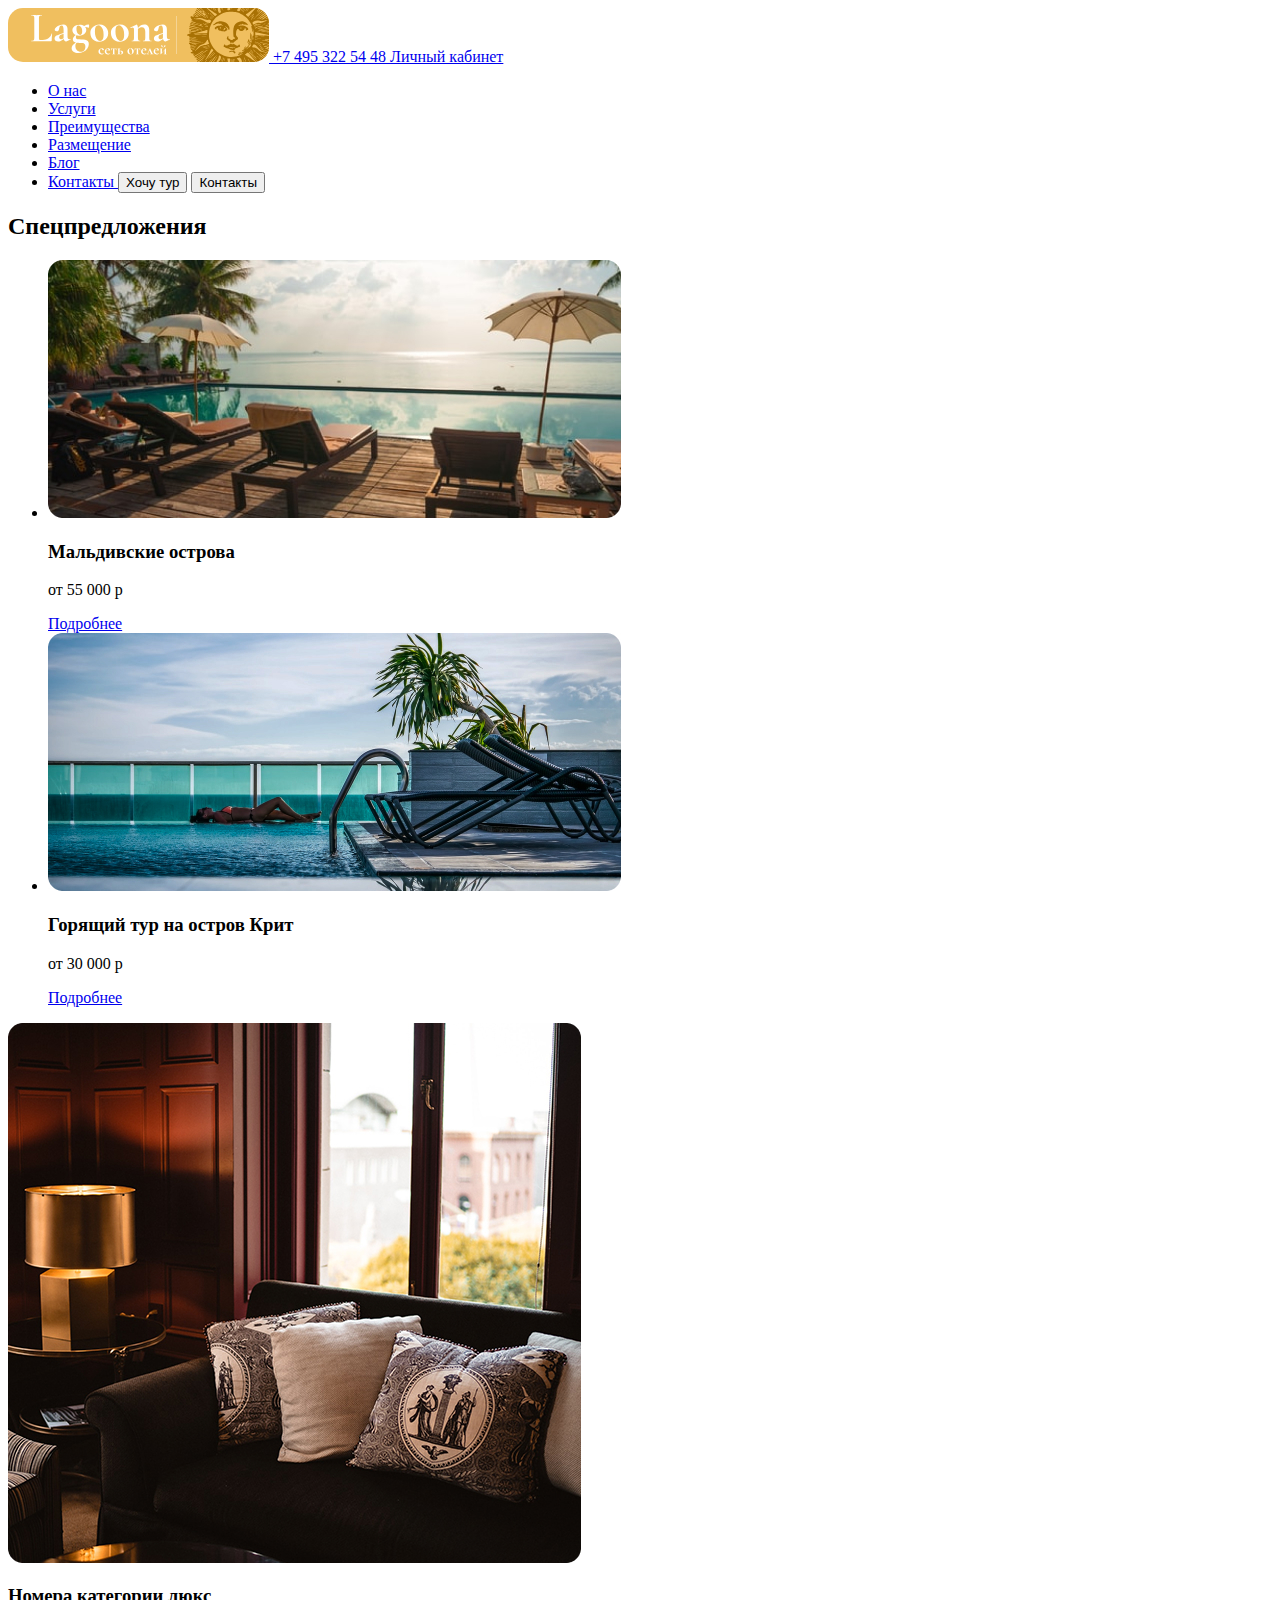
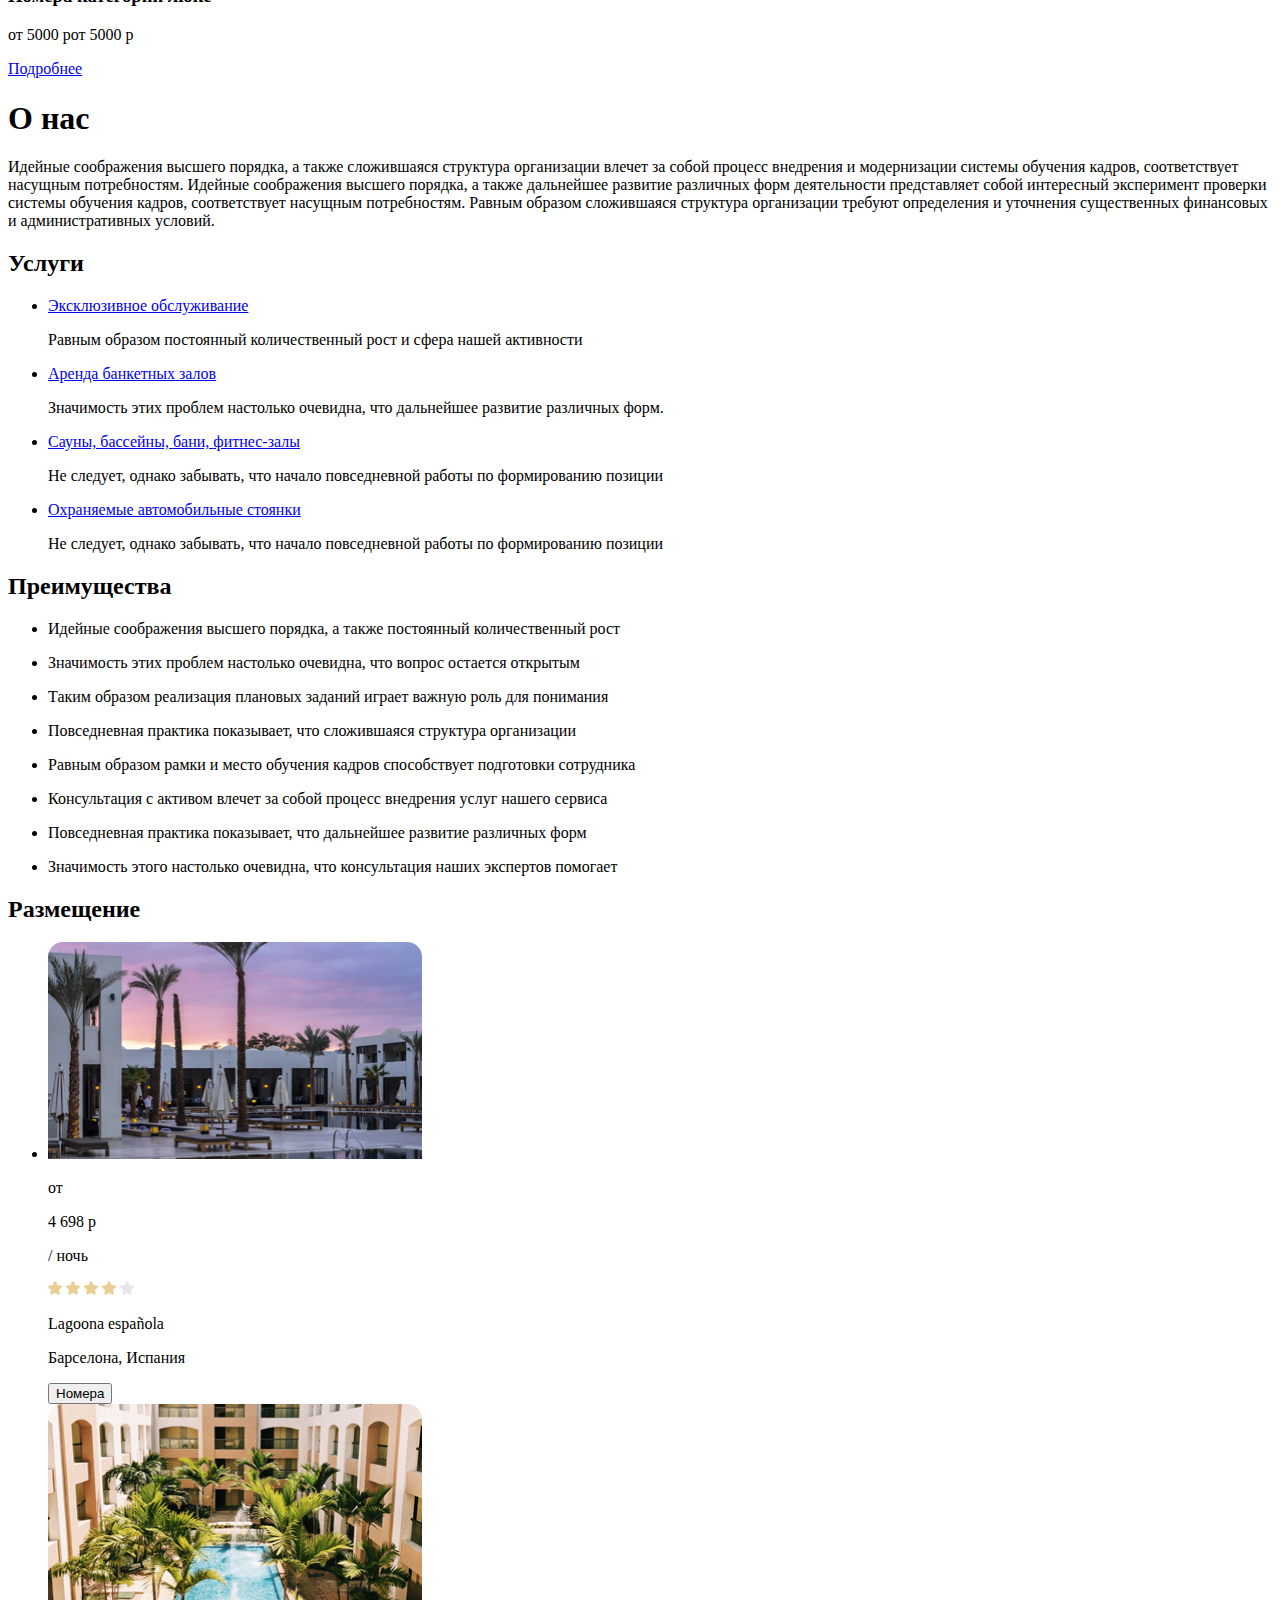
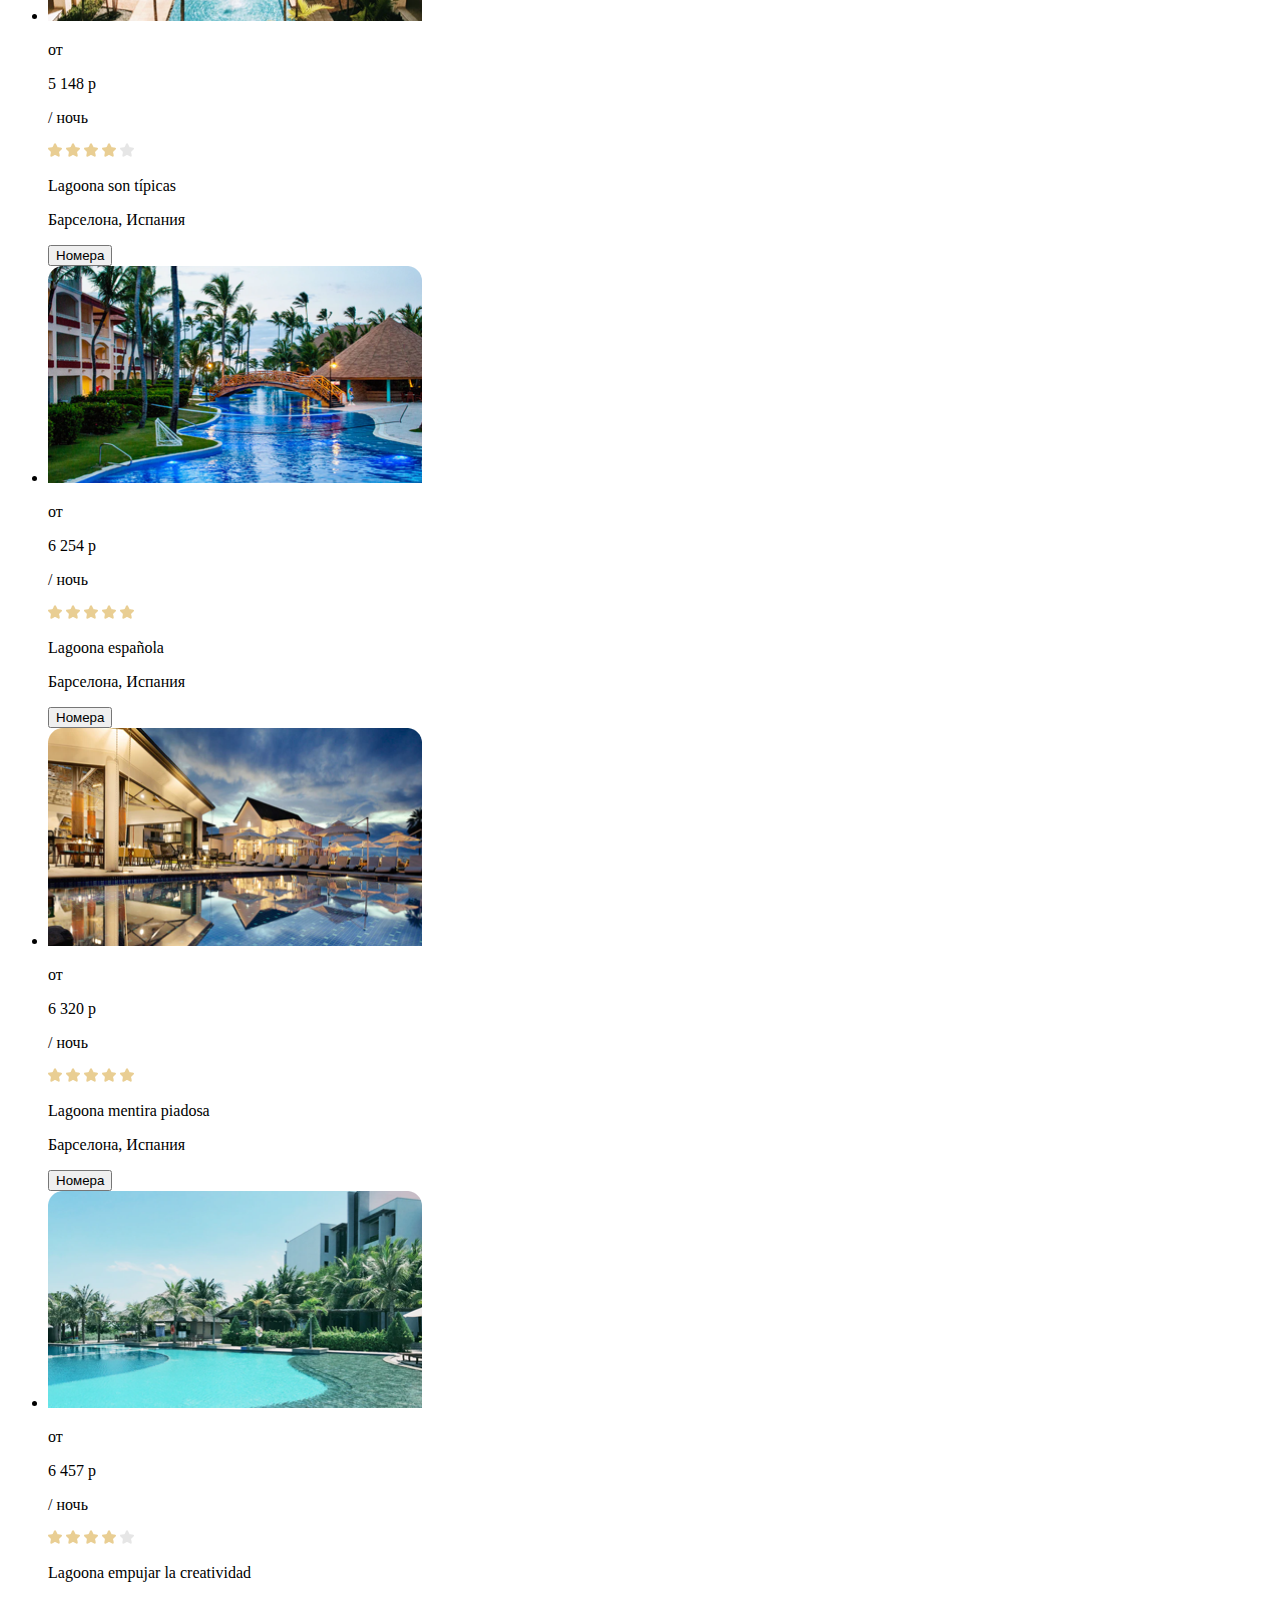
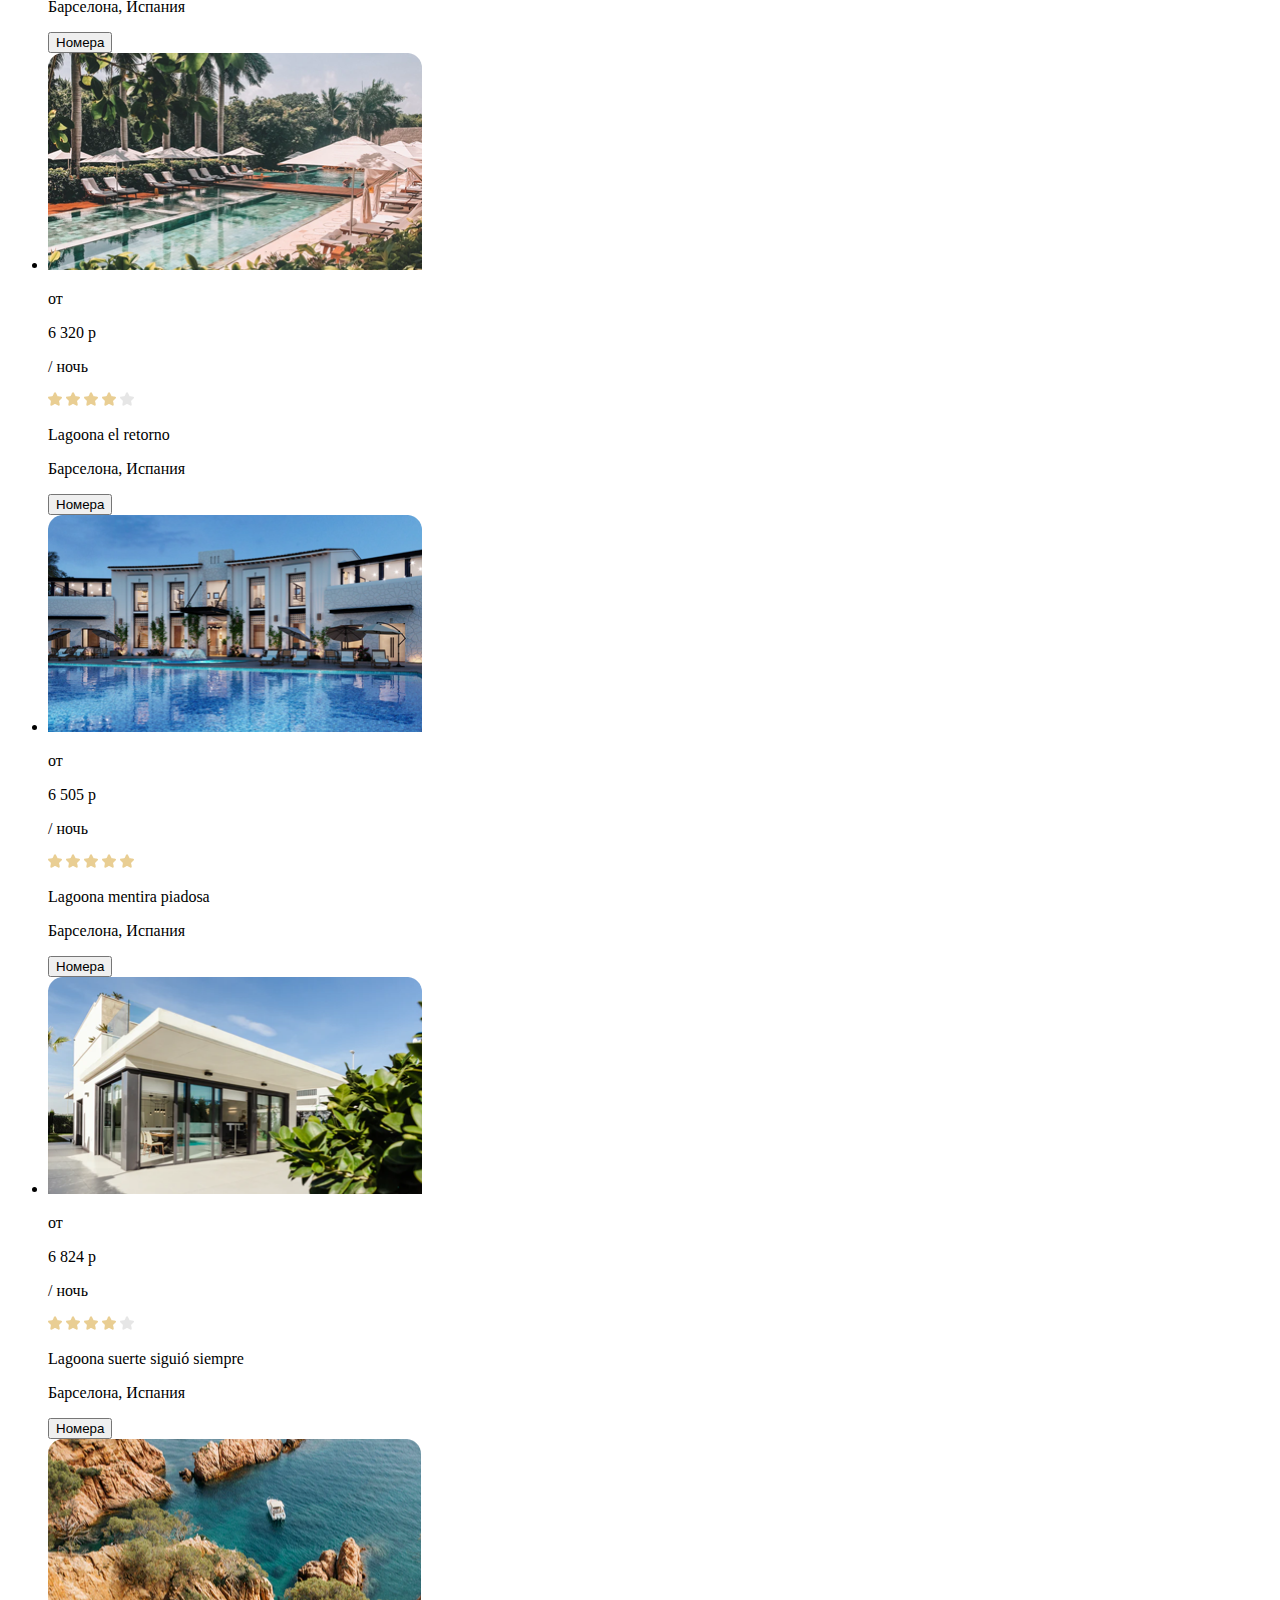
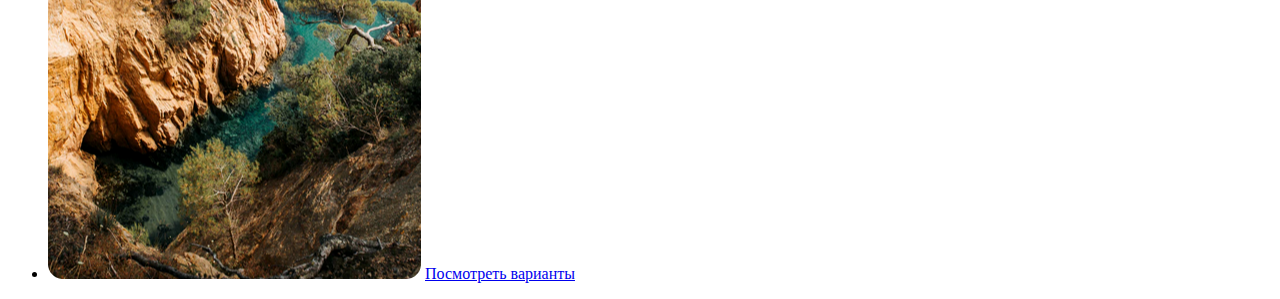
==== 06_layout-html/index.html @ 1e97ae15 "Первый коммит" ====
<!DOCTYPE html>
<html lang="ru">

<head>
    <meta charset="UTF-8">
    <meta name="viewport" content="width=device-width, initial-scale=1.0">
    <title>Lagoona</title>
</head>

<body>
    <header class="header">
        <div class="conteiner">

            <a class="header_logo" href="#">
                <img class="header_logo" src="img/logo.svg" alt="logo">
            </a>

            <a class="header_contacts" href="tel:+74953225448">
                +7 495 322 54 48
            </a>

            <!-- Картинка background -->

            <a class="header_button" href="#">
                Личный кабинет
            </a>
        </div>

        <div class="conteiner_nav">
            <nav class="navigation">
                <ul class="nav_list">
                    <li class="nav_list_item">
                        <a class="nav_link" href="#special_offers">
                            О&nbsp;нас
                        </a>
                    </li>
                    <li class="nav_list_item">
                        <a class="nav_link" href="#about_us">
                            Услуги
                        </a>
                    </li>
                    <li class="nav_list_item">
                        <a class="nav_link" href="#services">
                            Преимущества
                        </a>
                    </li>
                    <li class="nav_list_item">
                        <a class="nav_link" href="#advantages">
                            Размещение
                        </a>
                    </li>
                    <li class="nav_list_item">
                        <a class="nav_link" href="#">
                            Блог
                        </a>
                    </li>
                    <li class="nav_list_item">
                        <a class="nav_link" href="#">
                            Контакты
                        </a>

                        <button class="btn nav_button1">
                            Хочу тур
                        </button>

                        <button class="btn nav_button_2">
                            Контакты
                        </button>
                    </li>
                </ul>
            </nav>

            <main>
                <section id="special_offers" class="special_offers">
                    <div class="conteiner">
                        <div class="special_offers_content">
                            <h2 class="title_2">
                                Спецпредложения
                            </h2>

                            <ul class="special_offers_img_1">
                                <li>
                                    <img src="img/special_offers_img _1.jpg" alt="Мальдивские острова">
                                    <h3 class="special_offers_title">
                                        Мальдивские острова
                                    </h3>
                                    <p class="special_offers_text_1">
                                        от&nbsp;55&nbsp;000 р
                                    </p>
                                    <a class="special_offers_link" href="#">
                                        Подробнее
                                    </a>
                                </li>
                                <li>
                                    <img src="img/special_offers_img _2.jpg" alt="Горящий тур">
                                    <h3 class="special_offers_title">
                                        Горящий тур на&nbsp;остров Крит
                                    </h3>
                                    <p class="special_offers_text_1">
                                        от&nbsp;30&nbsp;000 р
                                    </p>
                                    <a class="special_offers_link" href="#">
                                        Подробнее
                                    </a>
                                </li>
                            </ul>

                            <div class="special_offer_img_2">
                                <img src="img/special_offers_img _3.jpg" alt="Номера категории люкс">
                                <h3 class="special_offers_title special_offers_title_2">
                                    Номера категории люкс
                                </h3>
                                <p class="special_offers_text_2">
                                    от&nbsp;5000 рот 5000 р
                                </p>
                                <a class="special_offers_link" href="#">
                                    Подробнее
                                </a>
                            </div>
                        </div>
                    </div>
                </section>

                <section id="about_us" class="about_us">
                    <div class="about_us">
                        <h1 class="about_us_title">
                            О&nbsp;нас
                        </h1>
                        <p class="about_us_text">
                            Идейные соображения высшего порядка, а&nbsp;также сложившаяся структура организации влечет
                            за&nbsp;собой процесс внедрения и&nbsp;модернизации системы обучения кадров, соответствует
                            насущным потребностям. Идейные соображения высшего порядка, а&nbsp;также дальнейшее развитие
                            различных форм деятельности представляет собой интересный эксперимент проверки системы
                            обучения кадров, соответствует насущным потребностям. Равным образом сложившаяся структура
                            организации требуют определения и&nbsp;уточнения существенных финансовых
                            и&nbsp;административных условий.
                        </p>
                    </div>
                </section>

                <section id="services" class="services">
                    <div class="services">
                        <h2 class="title_2">
                            Услуги
                        </h2>
                        <ul>
                            <li class="services_list">
                                <a href="#">Эксклюзивное обслуживание</a>
                                <p class="services-text">
                                    Равным образом постоянный количественный рост и&nbsp;сфера нашей активности
                                </p>
                            </li>
                            <li class="services_list">
                                <a href="#">Аренда банкетных залов</a>
                                <p class="services-text">
                                    Значимость этих проблем настолько очевидна, что дальнейшее развитие различных форм.
                                </p>
                            </li>
                            <li class="services_list">
                                <a href="#">Сауны, бассейны, бани, <nobr>фитнес-залы</nobr></a>
                                <p class="services-text">
                                    Не&nbsp;следует, однако забывать, что начало повседневной работы
                                    по&nbsp;формированию позиции
                                </p>
                            </li>
                            <li class="services_list">
                                <a href="#">Охраняемые автомобильные стоянки</a>
                                <p class="services-text">
                                    Не&nbsp;следует, однако забывать, что начало повседневной работы
                                    по&nbsp;формированию позиции
                                </p>
                            </li>
                        </ul>
                    </div>
                </section>

                <section id="advantages" class="advantages">
                    <div class="advantages">
                        <h2 class="title_2">
                            Преимущества
                        </h2>
                        <ul class="advantages">
                            <li class="advantage_list">
                                <p class="advantage_text">
                                    Идейные соображения высшего порядка, а&nbsp;также постоянный количественный рост
                                </p>
                            </li>
                            <li class="advantage_list">
                                <p class="advantage_text">
                                    Значимость этих проблем настолько очевидна, что вопрос остается открытым
                                </p>
                            </li>
                            <li class="advantage_list">
                                <p class="advantage_text">
                                    Таким образом реализация плановых заданий играет важную роль для понимания
                                </p>
                            </li>
                            <li class="advantage_list">
                                <p class="advantage_text">
                                    Повседневная практика показывает, что сложившаяся структура организации
                                </p>
                            </li>
                            <li class="advantage_list">
                                <p class="advantage_text">
                                    Равным образом рамки и&nbsp;место обучения кадров способствует подготовки сотрудника
                                </p>
                            </li>
                            <li class="advantage_list">
                                <p class="advantage_text">
                                    Консультация с&nbsp;активом влечет за&nbsp;собой процесс внедрения услуг нашего
                                    сервиса
                                </p>
                            </li>
                            <li class="advantage_list">
                                <p class="advantage_text">
                                    Повседневная практика показывает, что дальнейшее развитие различных форм
                                </p>
                            </li>
                            <li class="advantage_list">
                                <p class="advantage_text">
                                    Значимость этого настолько очевидна, что консультация наших экспертов помогает
                                </p>
                            </li>
                        </ul>
                    </div>
                </section>

                <section id="placement" class="placement">
                    <div class="placement">
                        <h2 class="title_2">
                            Размещение
                        </h2>
                        <ul class="placement_list">
                            <li class="placement_item">
                                <img src="img/placament_img_1.png" alt="">
                                <div class="placement_price">
                                    <p class="prise_1">
                                        от
                                    </p>
                                    <p class="price_2">
                                        4&nbsp;698 р

                                    </p>
                                    <p class="price_3">
                                        / ночь
                                    </p>
                                </div>
                                <div class="placement_stars">
                                    <img src="img/star.png" alt="Рейтинг отеля 4 из 5" class="plasement_stars_img">
                                    <img src="img/star.png" alt="" class="plasement_stars_img">
                                    <img src="img/star.png" alt="" class="plasement_stars_img">
                                    <img src="img/star.png" alt="" class="plasement_stars_img">
                                    <img src="img/star _gray.png" alt="" class="plasement_stars_img">
                                </div>
                                <p class="name_hotel">
                                    Lagoona espa&#241;ola
                                </p>
                                <p class="placement_location">
                                    Барселона, Испания
                                </p>
                                
                                <button class="placement_btn btn">
                                    Номера
                                </button>
                            </li>
                            <li class="placement_item">
                                <img src="img/placament_img_2.png" alt="">
                                <div class="placement_price">
                                    <p class="prise_1">
                                        от
                                    </p>
                                    <p class="price_2">
                                        5&nbsp;148 р
                                    </p>
                                    <p class="price_3">
                                        / ночь
                                    </p>
                                </div>
                                <div class="placement_stars">
                                    <img src="img/star.png" alt="Рейтинг отеля 4 из 5" class="plasement_stars_img">
                                    <img src="img/star.png" alt="" class="plasement_stars_img">
                                    <img src="img/star.png" alt="" class="plasement_stars_img">
                                    <img src="img/star.png" alt="" class="plasement_stars_img">
                                    <img src="img/star _gray.png" alt="" class="plasement_stars_img">
                                </div>
                                <p class="name_hotel">
                                    Lagoona son t&#237;picas
                                </p>
                                <p class="placement_location">
                                    Барселона, Испания
                                </p>
                                
                                <button class="placement_btn btn">
                                    Номера
                                </button>
                            </li>
                            <li class="placement_item">
                                <img src="img/placament_img_3.png" alt="">
                                <div class="placement_price">
                                    <p class="prise_1">
                                        от
                                    </p>
                                    <p class="price_2">
                                        6&nbsp;254 р
                                    </p>
                                    <p class="price_3">
                                        / ночь
                                    </p>
                                </div>
                                <div class="placement_stars">
                                    <img src="img/star.png" alt="Рейтинг отеля 5 из 5" class="plasement_stars_img">
                                    <img src="img/star.png" alt="" class="plasement_stars_img">
                                    <img src="img/star.png" alt="" class="plasement_stars_img">
                                    <img src="img/star.png" alt="" class="plasement_stars_img">
                                    <img src="img/star.png" alt="" class="plasement_stars_img">
                                </div>
                                <p class="name_hotel">
                                    Lagoona espa&#241;ola
                                </p>
                                <p class="placement_location">
                                    Барселона, Испания
                                </p>
                                
                                <button class="placement_btn btn">
                                    Номера
                                </button>
                            </li>
                            <li class="placement_item">
                                <img src="img/placament_img_4.png" alt="">
                                <div class="placement_price">
                                    <p class="prise_1">
                                        от
                                    </p>
                                    <p class="price_2">
                                        6&nbsp;320 р
                                    </p>
                                    <p class="price_3">
                                        / ночь
                                    </p>
                                </div>
                                <div class="placement_stars">
                                    <img src="img/star.png" alt="Рейтинг отеля 5 из 5" class="plasement_stars_img">
                                    <img src="img/star.png" alt="" class="plasement_stars_img">
                                    <img src="img/star.png" alt="" class="plasement_stars_img">
                                    <img src="img/star.png" alt="" class="plasement_stars_img">
                                    <img src="img/star.png" alt="" class="plasement_stars_img">
                                </div>
                                <p class="name_hotel">
                                    Lagoona mentira piadosa
                                </p>
                                <p class="placement_location">
                                    Барселона, Испания
                                </p>
                                
                                <button class="placement_btn btn">
                                    Номера
                                </button>
                            </li>
                            <li class="placement_item">
                                <img src="img/placament_img_5.png" alt="">
                                <div class="placement_price">
                                    <p class="prise_1">
                                        от
                                    </p>
                                    <p class="price_2">
                                        6&nbsp;457 р
                                    </p>
                                    <p class="price_3">
                                        / ночь
                                    </p>
                                </div>
                                <div class="placement_stars">
                                    <img src="img/star.png" alt="Рейтинг отеля 4 из 5" class="plasement_stars_img">
                                    <img src="img/star.png" alt="" class="plasement_stars_img">
                                    <img src="img/star.png" alt="" class="plasement_stars_img">
                                    <img src="img/star.png" alt="" class="plasement_stars_img">
                                    <img src="img/star _gray.png" alt="" class="plasement_stars_img">
                                </div>
                                <p class="name_hotel">
                                    Lagoona empujar la&nbsp;creatividad
                                </p>
                                <p class="placement_location">
                                    Барселона, Испания
                                </p>
                                
                                <button class="placement_btn btn">
                                    Номера
                                </button>
                            </li>
                            <li class="placement_item">
                                <img src="img/placament_img_6.png" alt="">
                                <div class="placement_price">
                                    <p class="prise_1">
                                        от
                                    </p>
                                    <p class="price_2">
                                        6&nbsp;320 р
                                    </p>
                                    <p class="price_3">
                                        / ночь
                                    </p>
                                </div>
                                <div class="placement_stars">
                                    <img src="img/star.png" alt="Рейтинг отеля 4 из 5" class="plasement_stars_img">
                                    <img src="img/star.png" alt="" class="plasement_stars_img">
                                    <img src="img/star.png" alt="" class="plasement_stars_img">
                                    <img src="img/star.png" alt="" class="plasement_stars_img">
                                    <img src="img/star _gray.png" alt="" class="plasement_stars_img">
                                </div>
                                <p class="name_hotel">
                                    Lagoona el&nbsp;retorno
                                </p>
                                <p class="placement_location">
                                    Барселона, Испания
                                </p>
                                
                                <button class="placement_btn btn">
                                    Номера
                                </button>
                            </li>
                            <li class="placement_item">
                                <img src="img/placament_img_7.png" alt="">
                                <div class="placement_price">
                                    <p class="prise_1">
                                        от
                                    </p>
                                    <p class="price_2">
                                        6&nbsp;505 р
                                    </p>
                                    <p class="price_3">
                                        / ночь
                                    </p>
                                </div>
                                <div class="placement_stars">
                                    <img src="img/star.png" alt="Рейтинг отеля 5 из 5" class="plasement_stars_img">
                                    <img src="img/star.png" alt="" class="plasement_stars_img">
                                    <img src="img/star.png" alt="" class="plasement_stars_img">
                                    <img src="img/star.png" alt="" class="plasement_stars_img">
                                    <img src="img/star.png" alt="" class="plasement_stars_img">
                                </div>
                                <p class="name_hotel">
                                    Lagoona mentira piadosa
                                </p>
                                <p class="placement_location">
                                    Барселона, Испания
                                </p>
                                
                                <button class="placement_btn btn">
                                    Номера
                                </button>
                            </li>
                            <li class="placement_item">
                                <img src="img/placement_img_8.png" alt="">
                                <div class="placement_price">
                                    <p class="prise_1">
                                        от
                                    </p>
                                    <p class="price_2">
                                        6&nbsp;824 р
                                    </p>
                                    <p class="price_3">
                                        / ночь
                                    </p>
                                </div>
                                <div class="placement_stars">
                                    <img src="img/star.png" alt="Рейтинг отеля 4 из 5" class="plasement_stars_img">
                                    <img src="img/star.png" alt="" class="plasement_stars_img">
                                    <img src="img/star.png" alt="" class="plasement_stars_img">
                                    <img src="img/star.png" alt="" class="plasement_stars_img">
                                    <img src="img/star _gray.png" alt="" class="plasement_stars_img">
                                </div>
                                <p class="name_hotel">
                                    Lagoona suerte sigui&#243; siempre
                                </p>
                                <p class="placement_location">
                                    Барселона, Испания
                                </p>
                                
                                <button class="placement_btn btn">
                                    Номера
                                </button>
                            </li>
                            <li class="placement_item placement_item_9">
                                <img src="img/placament_img_9.png" alt="picture">
                                <a href="#">Посмотреть варианты</a>

                            </li>
                        </ul>
                    </div>
                </section>

                <section id="tour" class="tour">

                </section>

            </main>

            <footer>

            </footer>
        </div>

    </header>

</body>

</html>
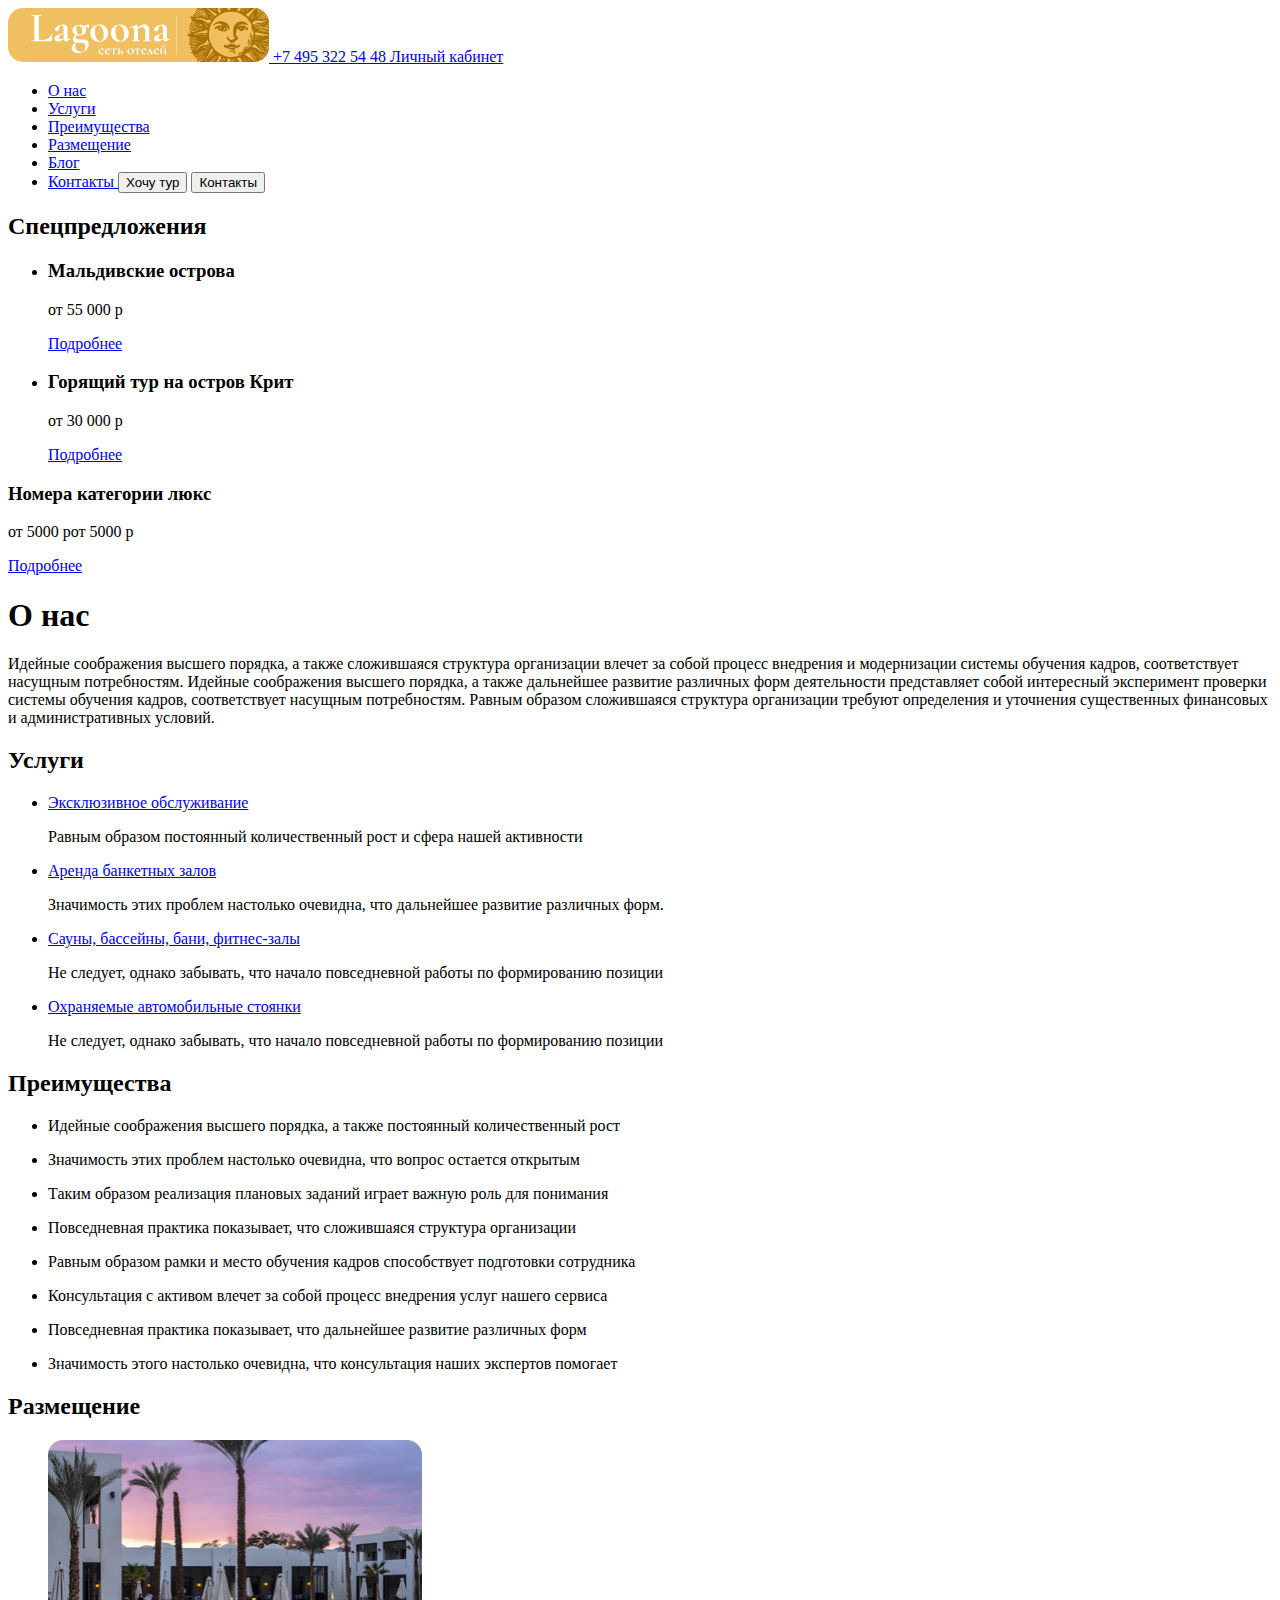
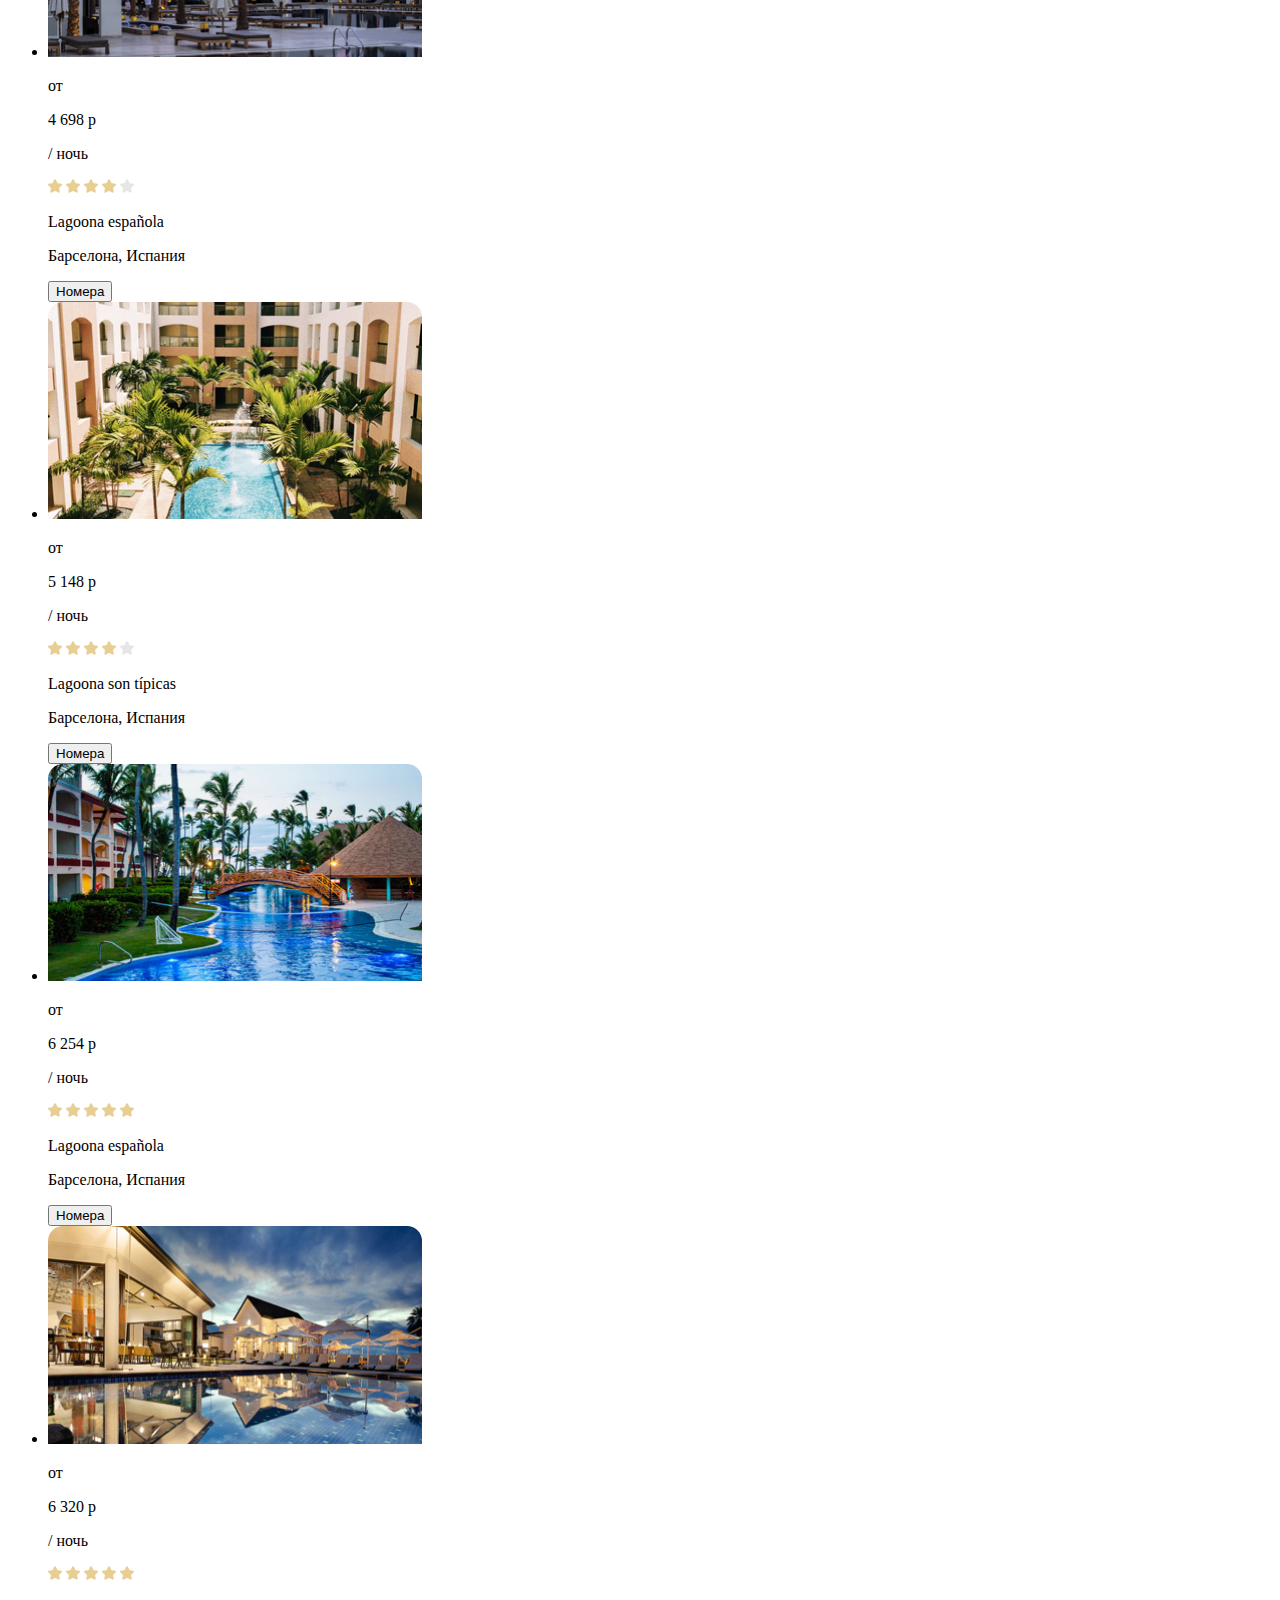
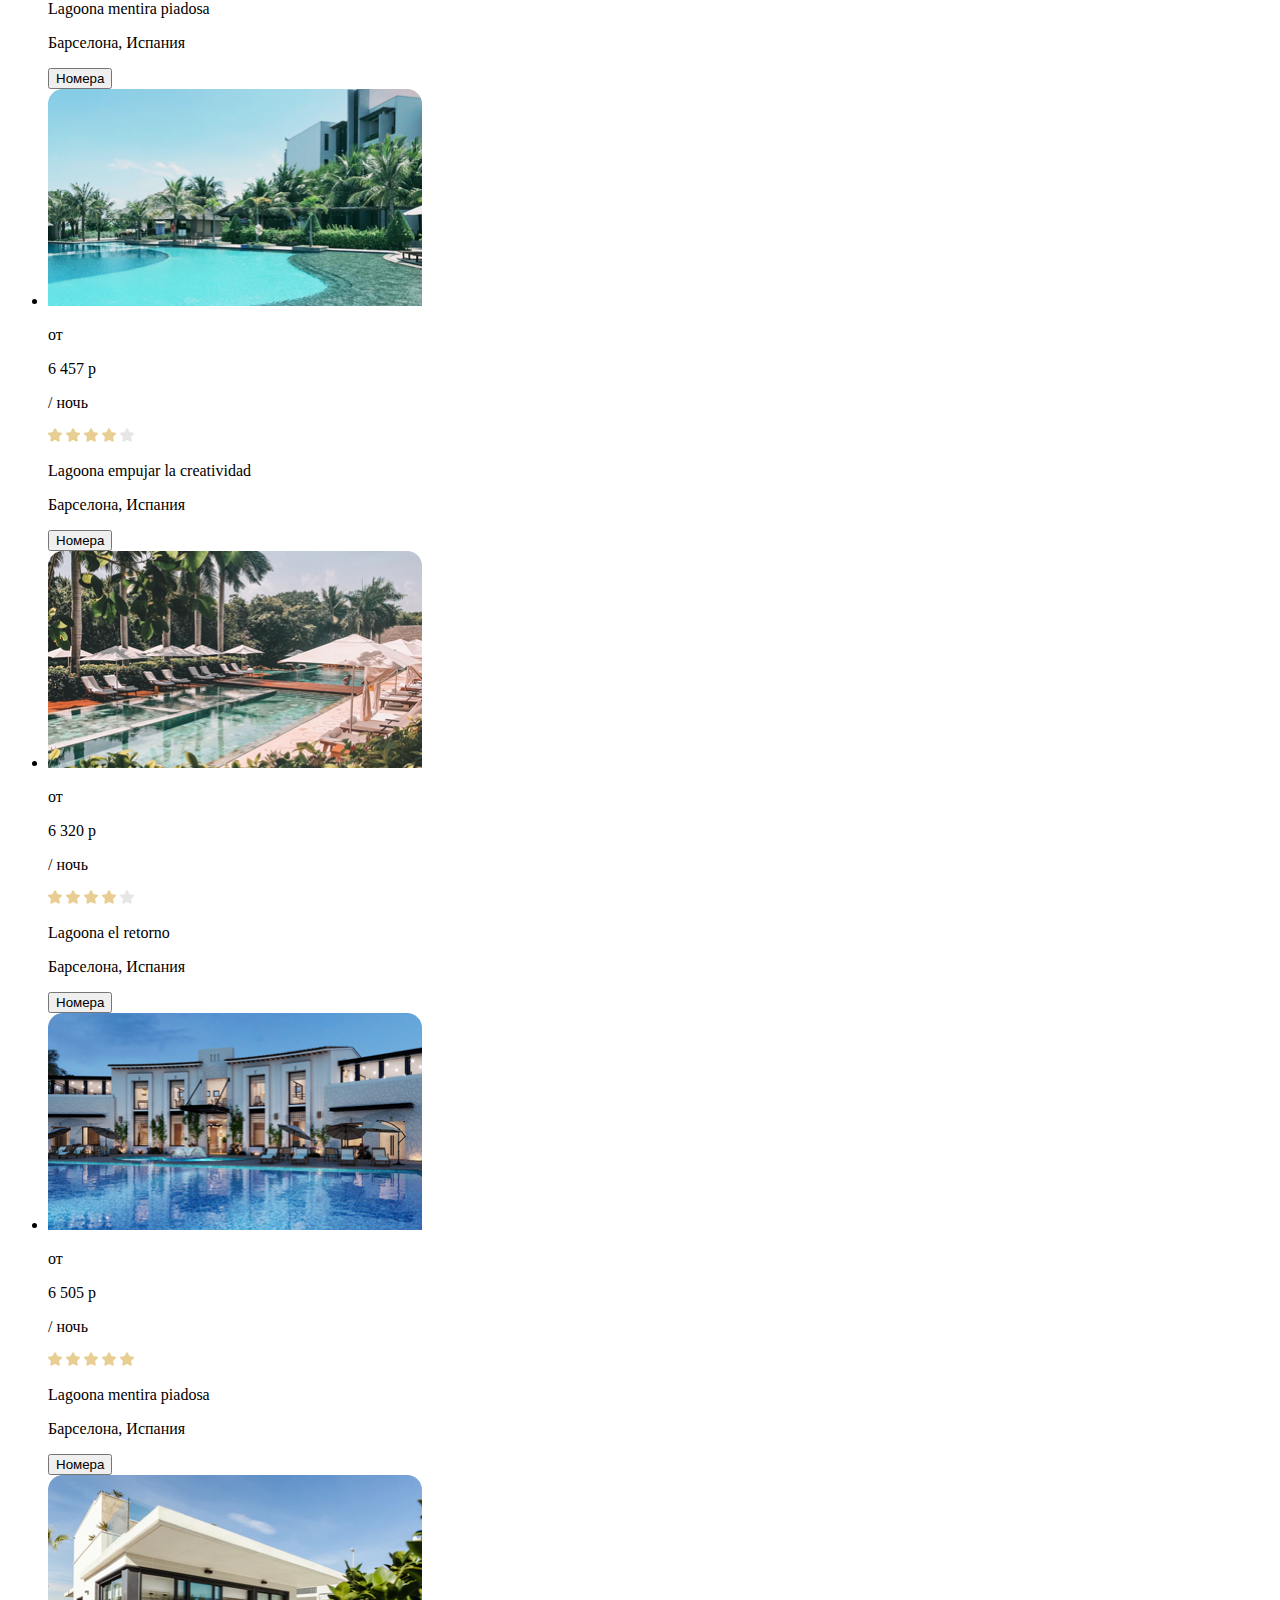
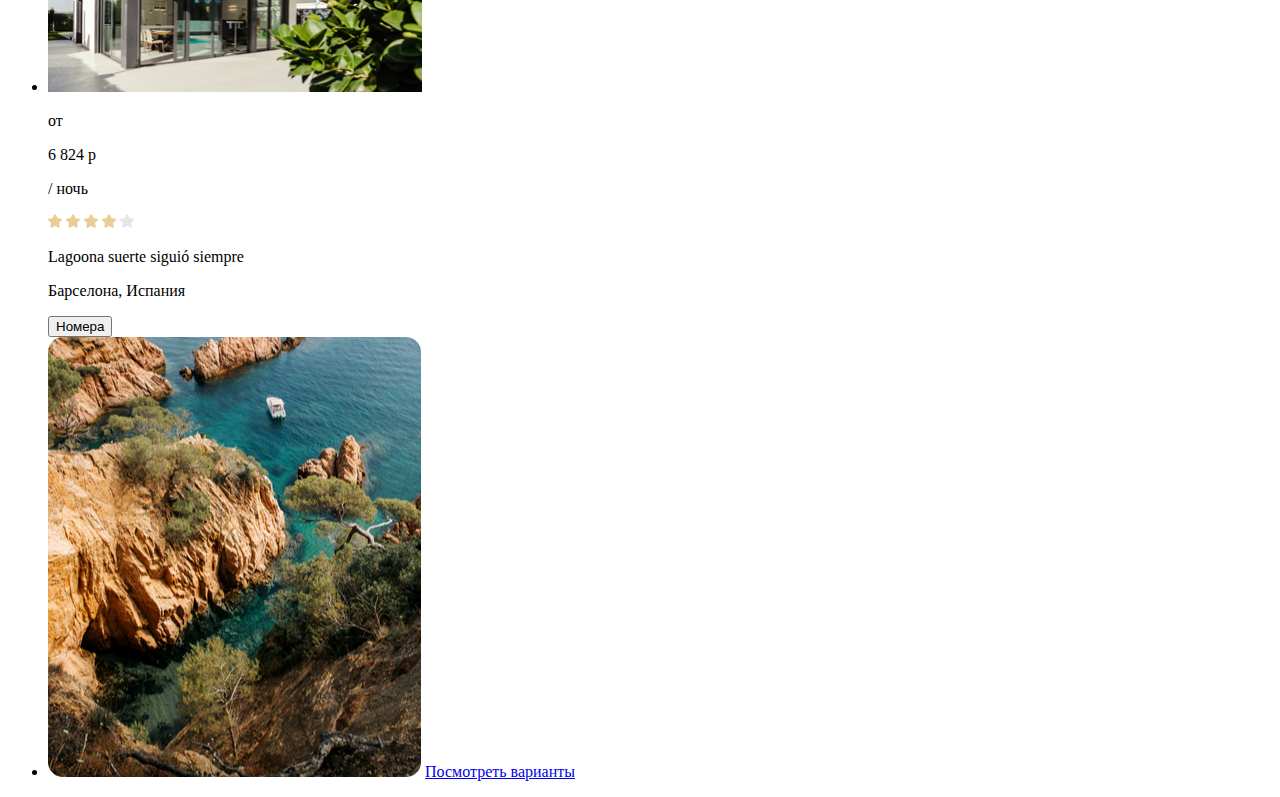
==== commit 47fba1fe: "комит 3" ====
--- a/06_layout-html/index.html
+++ b/06_layout-html/index.html
@@ -2,506 +2,498 @@
 <html lang="ru">
 
 <head>
-    <meta charset="UTF-8">
-    <meta name="viewport" content="width=device-width, initial-scale=1.0">
-    <title>Lagoona</title>
+  <meta charset="UTF-8">
+  <meta name="viewport" content="width=device-width, initial-scale=1.0">
+  <title>Lagoona</title>
 </head>
 
 <body>
-    <header class="header">
-        <div class="conteiner">
-
-            <a class="header_logo" href="#">
-                <img class="header_logo" src="img/logo.svg" alt="logo">
-            </a>
-
-            <a class="header_contacts" href="tel:+74953225448">
-                +7 495 322 54 48
-            </a>
-
-            <!-- Картинка background -->
-
-            <a class="header_button" href="#">
-                Личный кабинет
-            </a>
+  <header class="header">
+    <div class="conteiner">
+
+      <a class="header_logo" href="#">
+        <img class="header_logo" src="img/logo.svg" alt="logo">
+      </a>
+
+      <a class="header_contacts" href="tel:+74953225448">
+        +7 495 322 54 48
+      </a>
+
+      <!-- Картинка background -->
+
+      <a class="header_button" href="#">
+        Личный кабинет
+      </a>
+    </div>
+
+    <div class="conteiner">
+      <nav class="navigation">
+        <ul class="nav_list">
+          <li class="nav_list_item">
+            <a class="nav_link" href="#special_offers">
+              О&nbsp;нас
+            </a>
+          </li>
+          <li class="nav_list_item">
+            <a class="nav_link" href="#about_us">
+              Услуги
+            </a>
+          </li>
+          <li class="nav_list_item">
+            <a class="nav_link" href="#services">
+              Преимущества
+            </a>
+          </li>
+          <li class="nav_list_item">
+            <a class="nav_link" href="#advantages">
+              Размещение
+            </a>
+          </li>
+          <li class="nav_list_item">
+            <a class="nav_link" href="#">
+              Блог
+            </a>
+          </li>
+          <li class="nav_list_item">
+            <a class="nav_link" href="#">
+              Контакты
+            </a>
+
+            <button class="btn nav_button1">
+              Хочу тур
+            </button>
+
+            <button class="btn nav_button_2">
+              Контакты
+            </button>
+          </li>
+        </ul>
+      </nav>
+    </div>
+  </header>
+
+  <main class="main">
+    <section id="special_offers" class="special_offers">
+      <div class="conteiner">
+        <div class="special_offers_content">
+          <h2 class="title_2">
+            Спецпредложения
+          </h2>
+
+          <ul class="special_offers_img_1">
+            <li>
+              <h3 class="special_offers_title">
+                Мальдивские острова
+              </h3>
+              <p class="special_offers_text_1">
+                от&nbsp;55&nbsp;000 р
+              </p>
+              <a class="special_offers_link" href="#">
+                Подробнее
+              </a>
+            </li>
+            <li>
+              <h3 class="special_offers_title">
+                Горящий тур на&nbsp;остров Крит
+              </h3>
+              <p class="special_offers_text_1">
+                от&nbsp;30&nbsp;000 р
+              </p>
+              <a class="special_offers_link" href="#">
+                Подробнее
+              </a>
+            </li>
+          </ul>
+
+          <div class="special_offer_img_2">
+            <h3 class="special_offers_title special_offers_title_2">
+              Номера категории люкс
+            </h3>
+            <p class="special_offers_text_2">
+              от&nbsp;5000 рот 5000 р
+            </p>
+            <a class="special_offers_link" href="#">
+              Подробнее
+            </a>
+          </div>
         </div>
-
-        <div class="conteiner_nav">
-            <nav class="navigation">
-                <ul class="nav_list">
-                    <li class="nav_list_item">
-                        <a class="nav_link" href="#special_offers">
-                            О&nbsp;нас
-                        </a>
-                    </li>
-                    <li class="nav_list_item">
-                        <a class="nav_link" href="#about_us">
-                            Услуги
-                        </a>
-                    </li>
-                    <li class="nav_list_item">
-                        <a class="nav_link" href="#services">
-                            Преимущества
-                        </a>
-                    </li>
-                    <li class="nav_list_item">
-                        <a class="nav_link" href="#advantages">
-                            Размещение
-                        </a>
-                    </li>
-                    <li class="nav_list_item">
-                        <a class="nav_link" href="#">
-                            Блог
-                        </a>
-                    </li>
-                    <li class="nav_list_item">
-                        <a class="nav_link" href="#">
-                            Контакты
-                        </a>
-
-                        <button class="btn nav_button1">
-                            Хочу тур
-                        </button>
-
-                        <button class="btn nav_button_2">
-                            Контакты
-                        </button>
-                    </li>
-                </ul>
-            </nav>
-
-            <main>
-                <section id="special_offers" class="special_offers">
-                    <div class="conteiner">
-                        <div class="special_offers_content">
-                            <h2 class="title_2">
-                                Спецпредложения
-                            </h2>
-
-                            <ul class="special_offers_img_1">
-                                <li>
-                                    <img src="img/special_offers_img _1.jpg" alt="Мальдивские острова">
-                                    <h3 class="special_offers_title">
-                                        Мальдивские острова
-                                    </h3>
-                                    <p class="special_offers_text_1">
-                                        от&nbsp;55&nbsp;000 р
-                                    </p>
-                                    <a class="special_offers_link" href="#">
-                                        Подробнее
-                                    </a>
-                                </li>
-                                <li>
-                                    <img src="img/special_offers_img _2.jpg" alt="Горящий тур">
-                                    <h3 class="special_offers_title">
-                                        Горящий тур на&nbsp;остров Крит
-                                    </h3>
-                                    <p class="special_offers_text_1">
-                                        от&nbsp;30&nbsp;000 р
-                                    </p>
-                                    <a class="special_offers_link" href="#">
-                                        Подробнее
-                                    </a>
-                                </li>
-                            </ul>
-
-                            <div class="special_offer_img_2">
-                                <img src="img/special_offers_img _3.jpg" alt="Номера категории люкс">
-                                <h3 class="special_offers_title special_offers_title_2">
-                                    Номера категории люкс
-                                </h3>
-                                <p class="special_offers_text_2">
-                                    от&nbsp;5000 рот 5000 р
-                                </p>
-                                <a class="special_offers_link" href="#">
-                                    Подробнее
-                                </a>
-                            </div>
-                        </div>
-                    </div>
-                </section>
-
-                <section id="about_us" class="about_us">
-                    <div class="about_us">
-                        <h1 class="about_us_title">
-                            О&nbsp;нас
-                        </h1>
-                        <p class="about_us_text">
-                            Идейные соображения высшего порядка, а&nbsp;также сложившаяся структура организации влечет
-                            за&nbsp;собой процесс внедрения и&nbsp;модернизации системы обучения кадров, соответствует
-                            насущным потребностям. Идейные соображения высшего порядка, а&nbsp;также дальнейшее развитие
-                            различных форм деятельности представляет собой интересный эксперимент проверки системы
-                            обучения кадров, соответствует насущным потребностям. Равным образом сложившаяся структура
-                            организации требуют определения и&nbsp;уточнения существенных финансовых
-                            и&nbsp;административных условий.
-                        </p>
-                    </div>
-                </section>
-
-                <section id="services" class="services">
-                    <div class="services">
-                        <h2 class="title_2">
-                            Услуги
-                        </h2>
-                        <ul>
-                            <li class="services_list">
-                                <a href="#">Эксклюзивное обслуживание</a>
-                                <p class="services-text">
-                                    Равным образом постоянный количественный рост и&nbsp;сфера нашей активности
-                                </p>
-                            </li>
-                            <li class="services_list">
-                                <a href="#">Аренда банкетных залов</a>
-                                <p class="services-text">
-                                    Значимость этих проблем настолько очевидна, что дальнейшее развитие различных форм.
-                                </p>
-                            </li>
-                            <li class="services_list">
-                                <a href="#">Сауны, бассейны, бани, <nobr>фитнес-залы</nobr></a>
-                                <p class="services-text">
-                                    Не&nbsp;следует, однако забывать, что начало повседневной работы
-                                    по&nbsp;формированию позиции
-                                </p>
-                            </li>
-                            <li class="services_list">
-                                <a href="#">Охраняемые автомобильные стоянки</a>
-                                <p class="services-text">
-                                    Не&nbsp;следует, однако забывать, что начало повседневной работы
-                                    по&nbsp;формированию позиции
-                                </p>
-                            </li>
-                        </ul>
-                    </div>
-                </section>
-
-                <section id="advantages" class="advantages">
-                    <div class="advantages">
-                        <h2 class="title_2">
-                            Преимущества
-                        </h2>
-                        <ul class="advantages">
-                            <li class="advantage_list">
-                                <p class="advantage_text">
-                                    Идейные соображения высшего порядка, а&nbsp;также постоянный количественный рост
-                                </p>
-                            </li>
-                            <li class="advantage_list">
-                                <p class="advantage_text">
-                                    Значимость этих проблем настолько очевидна, что вопрос остается открытым
-                                </p>
-                            </li>
-                            <li class="advantage_list">
-                                <p class="advantage_text">
-                                    Таким образом реализация плановых заданий играет важную роль для понимания
-                                </p>
-                            </li>
-                            <li class="advantage_list">
-                                <p class="advantage_text">
-                                    Повседневная практика показывает, что сложившаяся структура организации
-                                </p>
-                            </li>
-                            <li class="advantage_list">
-                                <p class="advantage_text">
-                                    Равным образом рамки и&nbsp;место обучения кадров способствует подготовки сотрудника
-                                </p>
-                            </li>
-                            <li class="advantage_list">
-                                <p class="advantage_text">
-                                    Консультация с&nbsp;активом влечет за&nbsp;собой процесс внедрения услуг нашего
-                                    сервиса
-                                </p>
-                            </li>
-                            <li class="advantage_list">
-                                <p class="advantage_text">
-                                    Повседневная практика показывает, что дальнейшее развитие различных форм
-                                </p>
-                            </li>
-                            <li class="advantage_list">
-                                <p class="advantage_text">
-                                    Значимость этого настолько очевидна, что консультация наших экспертов помогает
-                                </p>
-                            </li>
-                        </ul>
-                    </div>
-                </section>
-
-                <section id="placement" class="placement">
-                    <div class="placement">
-                        <h2 class="title_2">
-                            Размещение
-                        </h2>
-                        <ul class="placement_list">
-                            <li class="placement_item">
-                                <img src="img/placament_img_1.png" alt="">
-                                <div class="placement_price">
-                                    <p class="prise_1">
-                                        от
-                                    </p>
-                                    <p class="price_2">
-                                        4&nbsp;698 р
-
-                                    </p>
-                                    <p class="price_3">
-                                        / ночь
-                                    </p>
-                                </div>
-                                <div class="placement_stars">
-                                    <img src="img/star.png" alt="Рейтинг отеля 4 из 5" class="plasement_stars_img">
-                                    <img src="img/star.png" alt="" class="plasement_stars_img">
-                                    <img src="img/star.png" alt="" class="plasement_stars_img">
-                                    <img src="img/star.png" alt="" class="plasement_stars_img">
-                                    <img src="img/star _gray.png" alt="" class="plasement_stars_img">
-                                </div>
-                                <p class="name_hotel">
-                                    Lagoona espa&#241;ola
-                                </p>
-                                <p class="placement_location">
-                                    Барселона, Испания
-                                </p>
-                                
-                                <button class="placement_btn btn">
-                                    Номера
-                                </button>
-                            </li>
-                            <li class="placement_item">
-                                <img src="img/placament_img_2.png" alt="">
-                                <div class="placement_price">
-                                    <p class="prise_1">
-                                        от
-                                    </p>
-                                    <p class="price_2">
-                                        5&nbsp;148 р
-                                    </p>
-                                    <p class="price_3">
-                                        / ночь
-                                    </p>
-                                </div>
-                                <div class="placement_stars">
-                                    <img src="img/star.png" alt="Рейтинг отеля 4 из 5" class="plasement_stars_img">
-                                    <img src="img/star.png" alt="" class="plasement_stars_img">
-                                    <img src="img/star.png" alt="" class="plasement_stars_img">
-                                    <img src="img/star.png" alt="" class="plasement_stars_img">
-                                    <img src="img/star _gray.png" alt="" class="plasement_stars_img">
-                                </div>
-                                <p class="name_hotel">
-                                    Lagoona son t&#237;picas
-                                </p>
-                                <p class="placement_location">
-                                    Барселона, Испания
-                                </p>
-                                
-                                <button class="placement_btn btn">
-                                    Номера
-                                </button>
-                            </li>
-                            <li class="placement_item">
-                                <img src="img/placament_img_3.png" alt="">
-                                <div class="placement_price">
-                                    <p class="prise_1">
-                                        от
-                                    </p>
-                                    <p class="price_2">
-                                        6&nbsp;254 р
-                                    </p>
-                                    <p class="price_3">
-                                        / ночь
-                                    </p>
-                                </div>
-                                <div class="placement_stars">
-                                    <img src="img/star.png" alt="Рейтинг отеля 5 из 5" class="plasement_stars_img">
-                                    <img src="img/star.png" alt="" class="plasement_stars_img">
-                                    <img src="img/star.png" alt="" class="plasement_stars_img">
-                                    <img src="img/star.png" alt="" class="plasement_stars_img">
-                                    <img src="img/star.png" alt="" class="plasement_stars_img">
-                                </div>
-                                <p class="name_hotel">
-                                    Lagoona espa&#241;ola
-                                </p>
-                                <p class="placement_location">
-                                    Барселона, Испания
-                                </p>
-                                
-                                <button class="placement_btn btn">
-                                    Номера
-                                </button>
-                            </li>
-                            <li class="placement_item">
-                                <img src="img/placament_img_4.png" alt="">
-                                <div class="placement_price">
-                                    <p class="prise_1">
-                                        от
-                                    </p>
-                                    <p class="price_2">
-                                        6&nbsp;320 р
-                                    </p>
-                                    <p class="price_3">
-                                        / ночь
-                                    </p>
-                                </div>
-                                <div class="placement_stars">
-                                    <img src="img/star.png" alt="Рейтинг отеля 5 из 5" class="plasement_stars_img">
-                                    <img src="img/star.png" alt="" class="plasement_stars_img">
-                                    <img src="img/star.png" alt="" class="plasement_stars_img">
-                                    <img src="img/star.png" alt="" class="plasement_stars_img">
-                                    <img src="img/star.png" alt="" class="plasement_stars_img">
-                                </div>
-                                <p class="name_hotel">
-                                    Lagoona mentira piadosa
-                                </p>
-                                <p class="placement_location">
-                                    Барселона, Испания
-                                </p>
-                                
-                                <button class="placement_btn btn">
-                                    Номера
-                                </button>
-                            </li>
-                            <li class="placement_item">
-                                <img src="img/placament_img_5.png" alt="">
-                                <div class="placement_price">
-                                    <p class="prise_1">
-                                        от
-                                    </p>
-                                    <p class="price_2">
-                                        6&nbsp;457 р
-                                    </p>
-                                    <p class="price_3">
-                                        / ночь
-                                    </p>
-                                </div>
-                                <div class="placement_stars">
-                                    <img src="img/star.png" alt="Рейтинг отеля 4 из 5" class="plasement_stars_img">
-                                    <img src="img/star.png" alt="" class="plasement_stars_img">
-                                    <img src="img/star.png" alt="" class="plasement_stars_img">
-                                    <img src="img/star.png" alt="" class="plasement_stars_img">
-                                    <img src="img/star _gray.png" alt="" class="plasement_stars_img">
-                                </div>
-                                <p class="name_hotel">
-                                    Lagoona empujar la&nbsp;creatividad
-                                </p>
-                                <p class="placement_location">
-                                    Барселона, Испания
-                                </p>
-                                
-                                <button class="placement_btn btn">
-                                    Номера
-                                </button>
-                            </li>
-                            <li class="placement_item">
-                                <img src="img/placament_img_6.png" alt="">
-                                <div class="placement_price">
-                                    <p class="prise_1">
-                                        от
-                                    </p>
-                                    <p class="price_2">
-                                        6&nbsp;320 р
-                                    </p>
-                                    <p class="price_3">
-                                        / ночь
-                                    </p>
-                                </div>
-                                <div class="placement_stars">
-                                    <img src="img/star.png" alt="Рейтинг отеля 4 из 5" class="plasement_stars_img">
-                                    <img src="img/star.png" alt="" class="plasement_stars_img">
-                                    <img src="img/star.png" alt="" class="plasement_stars_img">
-                                    <img src="img/star.png" alt="" class="plasement_stars_img">
-                                    <img src="img/star _gray.png" alt="" class="plasement_stars_img">
-                                </div>
-                                <p class="name_hotel">
-                                    Lagoona el&nbsp;retorno
-                                </p>
-                                <p class="placement_location">
-                                    Барселона, Испания
-                                </p>
-                                
-                                <button class="placement_btn btn">
-                                    Номера
-                                </button>
-                            </li>
-                            <li class="placement_item">
-                                <img src="img/placament_img_7.png" alt="">
-                                <div class="placement_price">
-                                    <p class="prise_1">
-                                        от
-                                    </p>
-                                    <p class="price_2">
-                                        6&nbsp;505 р
-                                    </p>
-                                    <p class="price_3">
-                                        / ночь
-                                    </p>
-                                </div>
-                                <div class="placement_stars">
-                                    <img src="img/star.png" alt="Рейтинг отеля 5 из 5" class="plasement_stars_img">
-                                    <img src="img/star.png" alt="" class="plasement_stars_img">
-                                    <img src="img/star.png" alt="" class="plasement_stars_img">
-                                    <img src="img/star.png" alt="" class="plasement_stars_img">
-                                    <img src="img/star.png" alt="" class="plasement_stars_img">
-                                </div>
-                                <p class="name_hotel">
-                                    Lagoona mentira piadosa
-                                </p>
-                                <p class="placement_location">
-                                    Барселона, Испания
-                                </p>
-                                
-                                <button class="placement_btn btn">
-                                    Номера
-                                </button>
-                            </li>
-                            <li class="placement_item">
-                                <img src="img/placement_img_8.png" alt="">
-                                <div class="placement_price">
-                                    <p class="prise_1">
-                                        от
-                                    </p>
-                                    <p class="price_2">
-                                        6&nbsp;824 р
-                                    </p>
-                                    <p class="price_3">
-                                        / ночь
-                                    </p>
-                                </div>
-                                <div class="placement_stars">
-                                    <img src="img/star.png" alt="Рейтинг отеля 4 из 5" class="plasement_stars_img">
-                                    <img src="img/star.png" alt="" class="plasement_stars_img">
-                                    <img src="img/star.png" alt="" class="plasement_stars_img">
-                                    <img src="img/star.png" alt="" class="plasement_stars_img">
-                                    <img src="img/star _gray.png" alt="" class="plasement_stars_img">
-                                </div>
-                                <p class="name_hotel">
-                                    Lagoona suerte sigui&#243; siempre
-                                </p>
-                                <p class="placement_location">
-                                    Барселона, Испания
-                                </p>
-                                
-                                <button class="placement_btn btn">
-                                    Номера
-                                </button>
-                            </li>
-                            <li class="placement_item placement_item_9">
-                                <img src="img/placament_img_9.png" alt="picture">
-                                <a href="#">Посмотреть варианты</a>
-
-                            </li>
-                        </ul>
-                    </div>
-                </section>
-
-                <section id="tour" class="tour">
-
-                </section>
-
-            </main>
-
-            <footer>
-
-            </footer>
-        </div>
-
-    </header>
+      </div>
+    </section>
+
+    <section id="about_us" class="about_us">
+      <div class="about_us">
+        <h1 class="about_us_title">
+          О&nbsp;нас
+        </h1>
+        <p class="about_us_text">
+          Идейные соображения высшего порядка, а&nbsp;также сложившаяся структура организации влечет
+          за&nbsp;собой процесс внедрения и&nbsp;модернизации системы обучения кадров, соответствует
+          насущным потребностям. Идейные соображения высшего порядка, а&nbsp;также дальнейшее развитие
+          различных форм деятельности представляет собой интересный эксперимент проверки системы
+          обучения кадров, соответствует насущным потребностям. Равным образом сложившаяся структура
+          организации требуют определения и&nbsp;уточнения существенных финансовых
+          и&nbsp;административных условий.
+        </p>
+      </div>
+    </section>
+
+    <section id="services" class="services">
+      <div class="services">
+        <h2 class="title_2">
+          Услуги
+        </h2>
+        <ul>
+          <li class="services_list">
+            <a href="#">Эксклюзивное обслуживание</a>
+            <p class="services-text">
+              Равным образом постоянный количественный рост и&nbsp;сфера нашей активности
+            </p>
+          </li>
+          <li class="services_list">
+            <a href="#">Аренда банкетных залов</a>
+            <p class="services-text">
+              Значимость этих проблем настолько очевидна, что дальнейшее развитие различных форм.
+            </p>
+          </li>
+          <li class="services_list">
+            <a href="#">Сауны, бассейны, бани, фитнес-залы</a>
+            <p class="services-text">
+              Не&nbsp;следует, однако забывать, что начало повседневной работы
+              по&nbsp;формированию позиции
+            </p>
+          </li>
+          <li class="services_list">
+            <a href="#">Охраняемые автомобильные стоянки</a>
+            <p class="services-text">
+              Не&nbsp;следует, однако забывать, что начало повседневной работы
+              по&nbsp;формированию позиции
+            </p>
+          </li>
+        </ul>
+      </div>
+    </section>
+
+    <section id="advantages" class="advantages">
+      <div class="advantages">
+        <h2 class="title_2">
+          Преимущества
+        </h2>
+        <ul class="advantages">
+          <li class="advantage_list">
+            <p class="advantage_text">
+              Идейные соображения высшего порядка, а&nbsp;также постоянный количественный рост
+            </p>
+          </li>
+          <li class="advantage_list">
+            <p class="advantage_text">
+              Значимость этих проблем настолько очевидна, что вопрос остается открытым
+            </p>
+          </li>
+          <li class="advantage_list">
+            <p class="advantage_text">
+              Таким образом реализация плановых заданий играет важную роль для понимания
+            </p>
+          </li>
+          <li class="advantage_list">
+            <p class="advantage_text">
+              Повседневная практика показывает, что сложившаяся структура организации
+            </p>
+          </li>
+          <li class="advantage_list">
+            <p class="advantage_text">
+              Равным образом рамки и&nbsp;место обучения кадров способствует подготовки сотрудника
+            </p>
+          </li>
+          <li class="advantage_list">
+            <p class="advantage_text">
+              Консультация с&nbsp;активом влечет за&nbsp;собой процесс внедрения услуг нашего
+              сервиса
+            </p>
+          </li>
+          <li class="advantage_list">
+            <p class="advantage_text">
+              Повседневная практика показывает, что дальнейшее развитие различных форм
+            </p>
+          </li>
+          <li class="advantage_list">
+            <p class="advantage_text">
+              Значимость этого настолько очевидна, что консультация наших экспертов помогает
+            </p>
+          </li>
+        </ul>
+      </div>
+    </section>
+
+    <section id="placement" class="placement">
+      <div class="placement">
+        <h2 class="title_2">
+          Размещение
+        </h2>
+        <ul class="placement_list">
+          <li class="placement_item">
+            <img src="img/placament_img_1.png" alt="">
+            <div class="placement_price">
+              <p class="prise_1">
+                от
+              </p>
+              <p class="price_2">
+                4&nbsp;698 р
+
+              </p>
+              <p class="price_3">
+                / ночь
+              </p>
+            </div>
+            <div class="placement_stars">
+              <img src="img/star.png" alt="Рейтинг отеля 4 из 5" class="plasement_stars_img">
+              <img src="img/star.png" alt="" class="plasement_stars_img">
+              <img src="img/star.png" alt="" class="plasement_stars_img">
+              <img src="img/star.png" alt="" class="plasement_stars_img">
+              <img src="img/star_gray.png" alt="" class="plasement_stars_img">
+            </div>
+            <p class="name_hotel">
+              Lagoona espa&#241;ola
+            </p>
+            <p class="placement_location">
+              Барселона, Испания
+            </p>
+
+            <button class="placement_btn btn">
+              Номера
+            </button>
+          </li>
+          <li class="placement_item">
+            <img src="img/placament_img_2.png" alt="">
+            <div class="placement_price">
+              <p class="prise_1">
+                от
+              </p>
+              <p class="price_2">
+                5&nbsp;148 р
+              </p>
+              <p class="price_3">
+                / ночь
+              </p>
+            </div>
+            <div class="placement_stars">
+              <img src="img/star.png" alt="Рейтинг отеля 4 из 5" class="plasement_stars_img">
+              <img src="img/star.png" alt="" class="plasement_stars_img">
+              <img src="img/star.png" alt="" class="plasement_stars_img">
+              <img src="img/star.png" alt="" class="plasement_stars_img">
+              <img src="img/star_gray.png" alt="" class="plasement_stars_img">
+            </div>
+            <p class="name_hotel">
+              Lagoona son t&#237;picas
+            </p>
+            <p class="placement_location">
+              Барселона, Испания
+            </p>
+
+            <button class="placement_btn btn">
+              Номера
+            </button>
+          </li>
+          <li class="placement_item">
+            <img src="img/placament_img_3.png" alt="">
+            <div class="placement_price">
+              <p class="prise_1">
+                от
+              </p>
+              <p class="price_2">
+                6&nbsp;254 р
+              </p>
+              <p class="price_3">
+                / ночь
+              </p>
+            </div>
+            <div class="placement_stars">
+              <img src="img/star.png" alt="Рейтинг отеля 5 из 5" class="plasement_stars_img">
+              <img src="img/star.png" alt="" class="plasement_stars_img">
+              <img src="img/star.png" alt="" class="plasement_stars_img">
+              <img src="img/star.png" alt="" class="plasement_stars_img">
+              <img src="img/star.png" alt="" class="plasement_stars_img">
+            </div>
+            <p class="name_hotel">
+              Lagoona espa&#241;ola
+            </p>
+            <p class="placement_location">
+              Барселона, Испания
+            </p>
+
+            <button class="placement_btn btn">
+              Номера
+            </button>
+          </li>
+          <li class="placement_item">
+            <img src="img/placament_img_4.png" alt="">
+            <div class="placement_price">
+              <p class="prise_1">
+                от
+              </p>
+              <p class="price_2">
+                6&nbsp;320 р
+              </p>
+              <p class="price_3">
+                / ночь
+              </p>
+            </div>
+            <div class="placement_stars">
+              <img src="img/star.png" alt="Рейтинг отеля 5 из 5" class="plasement_stars_img">
+              <img src="img/star.png" alt="" class="plasement_stars_img">
+              <img src="img/star.png" alt="" class="plasement_stars_img">
+              <img src="img/star.png" alt="" class="plasement_stars_img">
+              <img src="img/star.png" alt="" class="plasement_stars_img">
+            </div>
+            <p class="name_hotel">
+              Lagoona mentira piadosa
+            </p>
+            <p class="placement_location">
+              Барселона, Испания
+            </p>
+
+            <button class="placement_btn btn">
+              Номера
+            </button>
+          </li>
+          <li class="placement_item">
+            <img src="img/placament_img_5.png" alt="">
+            <div class="placement_price">
+              <p class="prise_1">
+                от
+              </p>
+              <p class="price_2">
+                6&nbsp;457 р
+              </p>
+              <p class="price_3">
+                / ночь
+              </p>
+            </div>
+            <div class="placement_stars">
+              <img src="img/star.png" alt="Рейтинг отеля 4 из 5" class="plasement_stars_img">
+              <img src="img/star.png" alt="" class="plasement_stars_img">
+              <img src="img/star.png" alt="" class="plasement_stars_img">
+              <img src="img/star.png" alt="" class="plasement_stars_img">
+              <img src="img/star_gray.png" alt="" class="plasement_stars_img">
+            </div>
+            <p class="name_hotel">
+              Lagoona empujar la&nbsp;creatividad
+            </p>
+            <p class="placement_location">
+              Барселона, Испания
+            </p>
+
+            <button class="placement_btn btn">
+              Номера
+            </button>
+          </li>
+          <li class="placement_item">
+            <img src="img/placament_img_6.png" alt="">
+            <div class="placement_price">
+              <p class="prise_1">
+                от
+              </p>
+              <p class="price_2">
+                6&nbsp;320 р
+              </p>
+              <p class="price_3">
+                / ночь
+              </p>
+            </div>
+            <div class="placement_stars">
+              <img src="img/star.png" alt="Рейтинг отеля 4 из 5" class="plasement_stars_img">
+              <img src="img/star.png" alt="" class="plasement_stars_img">
+              <img src="img/star.png" alt="" class="plasement_stars_img">
+              <img src="img/star.png" alt="" class="plasement_stars_img">
+              <img src="img/star_gray.png" alt="" class="plasement_stars_img">
+            </div>
+            <p class="name_hotel">
+              Lagoona el&nbsp;retorno
+            </p>
+            <p class="placement_location">
+              Барселона, Испания
+            </p>
+
+            <button class="placement_btn btn">
+              Номера
+            </button>
+          </li>
+          <li class="placement_item">
+            <img src="img/placament_img_7.png" alt="">
+            <div class="placement_price">
+              <p class="prise_1">
+                от
+              </p>
+              <p class="price_2">
+                6&nbsp;505 р
+              </p>
+              <p class="price_3">
+                / ночь
+              </p>
+            </div>
+            <div class="placement_stars">
+              <img src="img/star.png" alt="Рейтинг отеля 5 из 5" class="plasement_stars_img">
+              <img src="img/star.png" alt="" class="plasement_stars_img">
+              <img src="img/star.png" alt="" class="plasement_stars_img">
+              <img src="img/star.png" alt="" class="plasement_stars_img">
+              <img src="img/star.png" alt="" class="plasement_stars_img">
+            </div>
+            <p class="name_hotel">
+              Lagoona mentira piadosa
+            </p>
+            <p class="placement_location">
+              Барселона, Испания
+            </p>
+
+            <button class="placement_btn btn">
+              Номера
+            </button>
+          </li>
+          <li class="placement_item">
+            <img src="img/placement_img_8.png" alt="">
+            <div class="placement_price">
+              <p class="prise_1">
+                от
+              </p>
+              <p class="price_2">
+                6&nbsp;824 р
+              </p>
+              <p class="price_3">
+                / ночь
+              </p>
+            </div>
+            <div class="placement_stars">
+              <img src="img/star.png" alt="Рейтинг отеля 4 из 5" class="plasement_stars_img">
+              <img src="img/star.png" alt="" class="plasement_stars_img">
+              <img src="img/star.png" alt="" class="plasement_stars_img">
+              <img src="img/star.png" alt="" class="plasement_stars_img">
+              <img src="img/star_gray.png" alt="" class="plasement_stars_img">
+            </div>
+            <p class="name_hotel">
+              Lagoona suerte sigui&#243; siempre
+            </p>
+            <p class="placement_location">
+              Барселона, Испания
+            </p>
+
+            <button class="placement_btn btn">
+              Номера
+            </button>
+          </li>
+          <li class="placement_item placement_item_9">
+            <img src="img/placament_img_9.png" alt="picture">
+            <a href="#">Посмотреть варианты</a>
+
+          </li>
+        </ul>
+      </div>
+    </section>
+
+  </main>
+
+  <footer>
+
+  </footer>
 
 </body>
 
-</html>+</html>
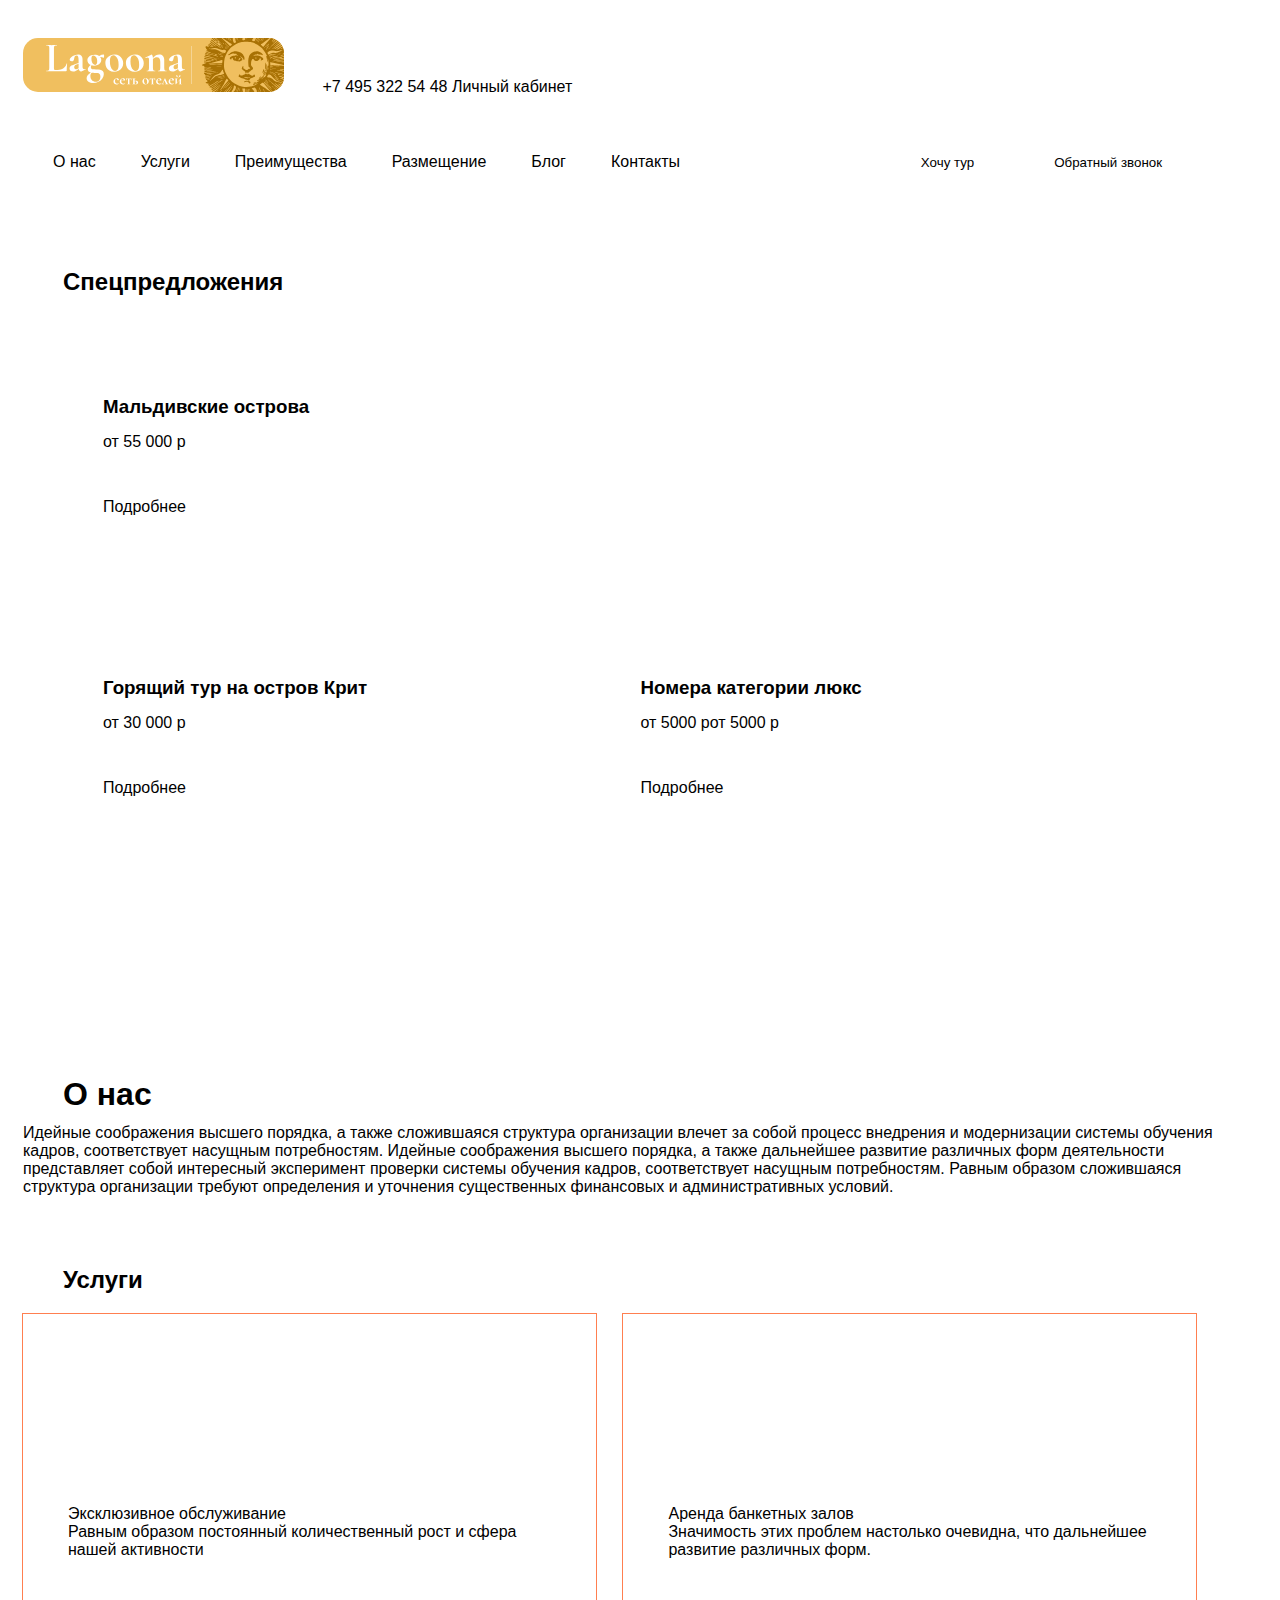
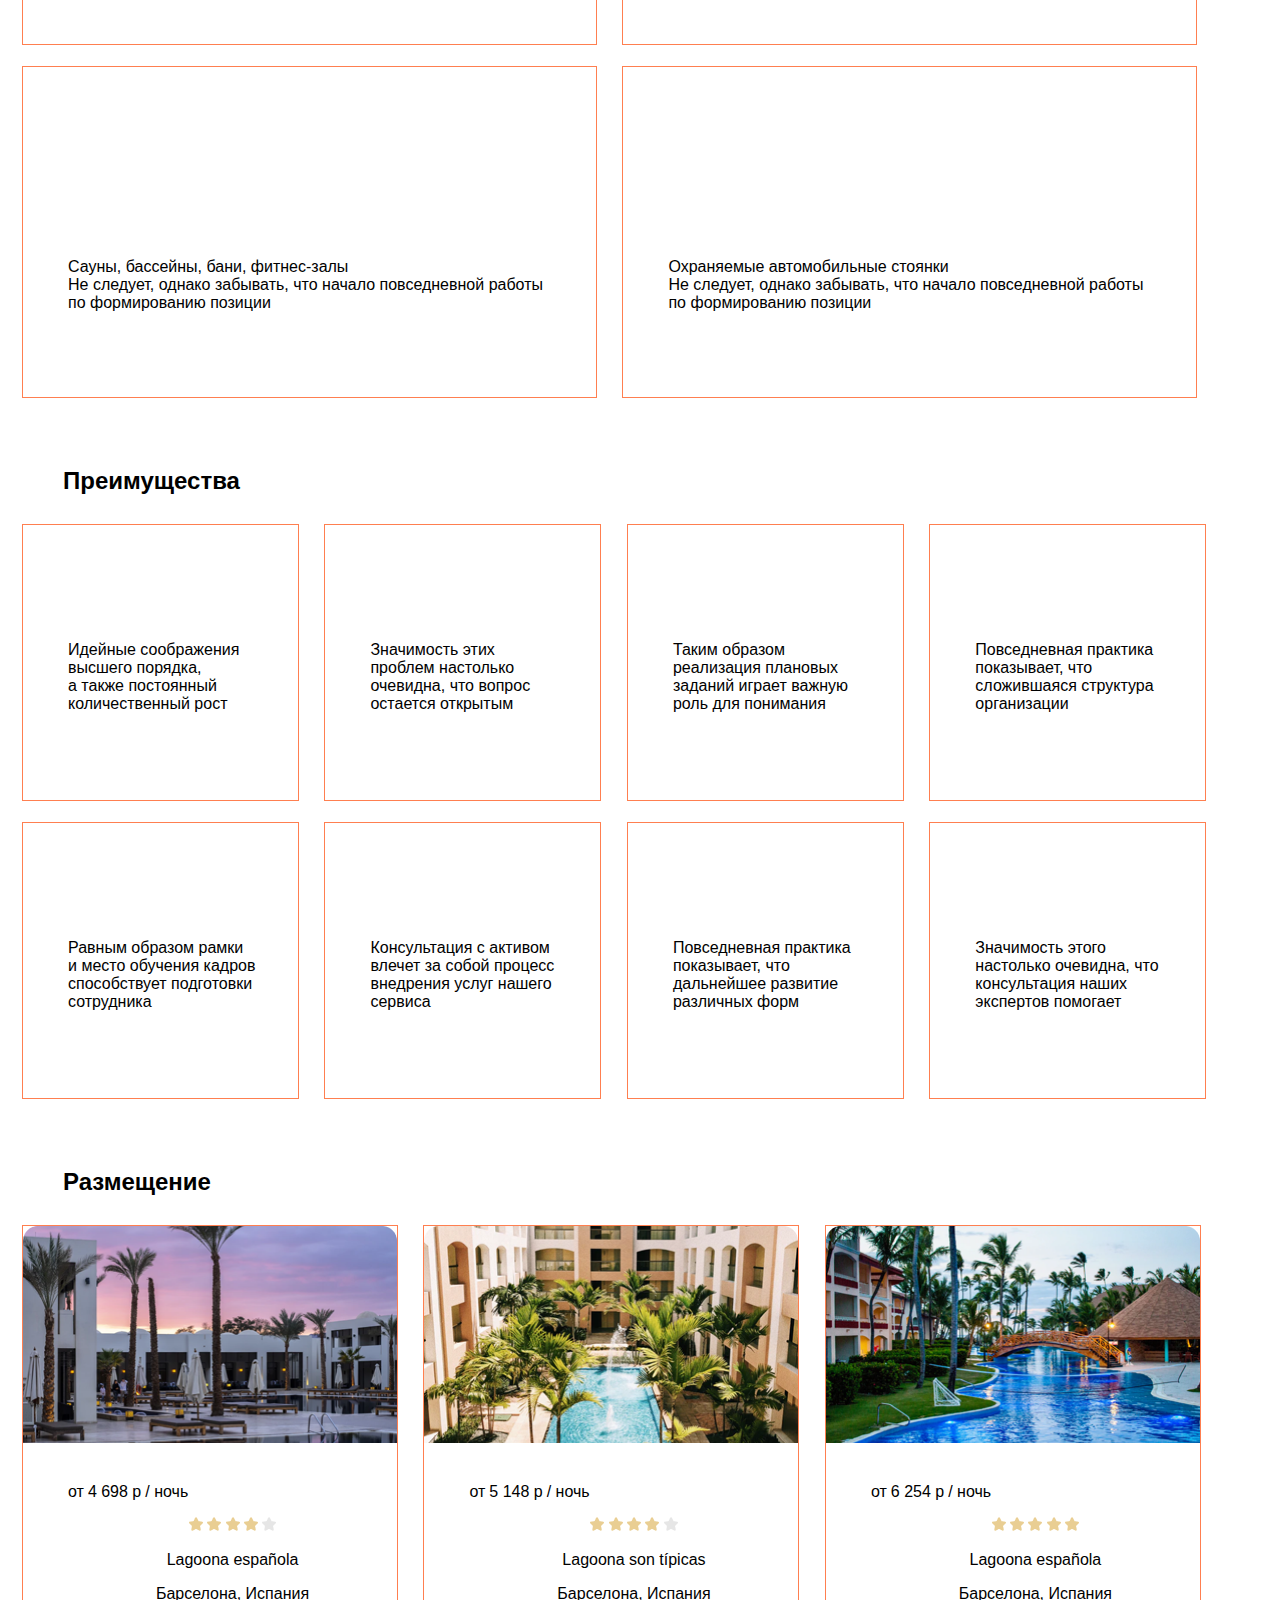
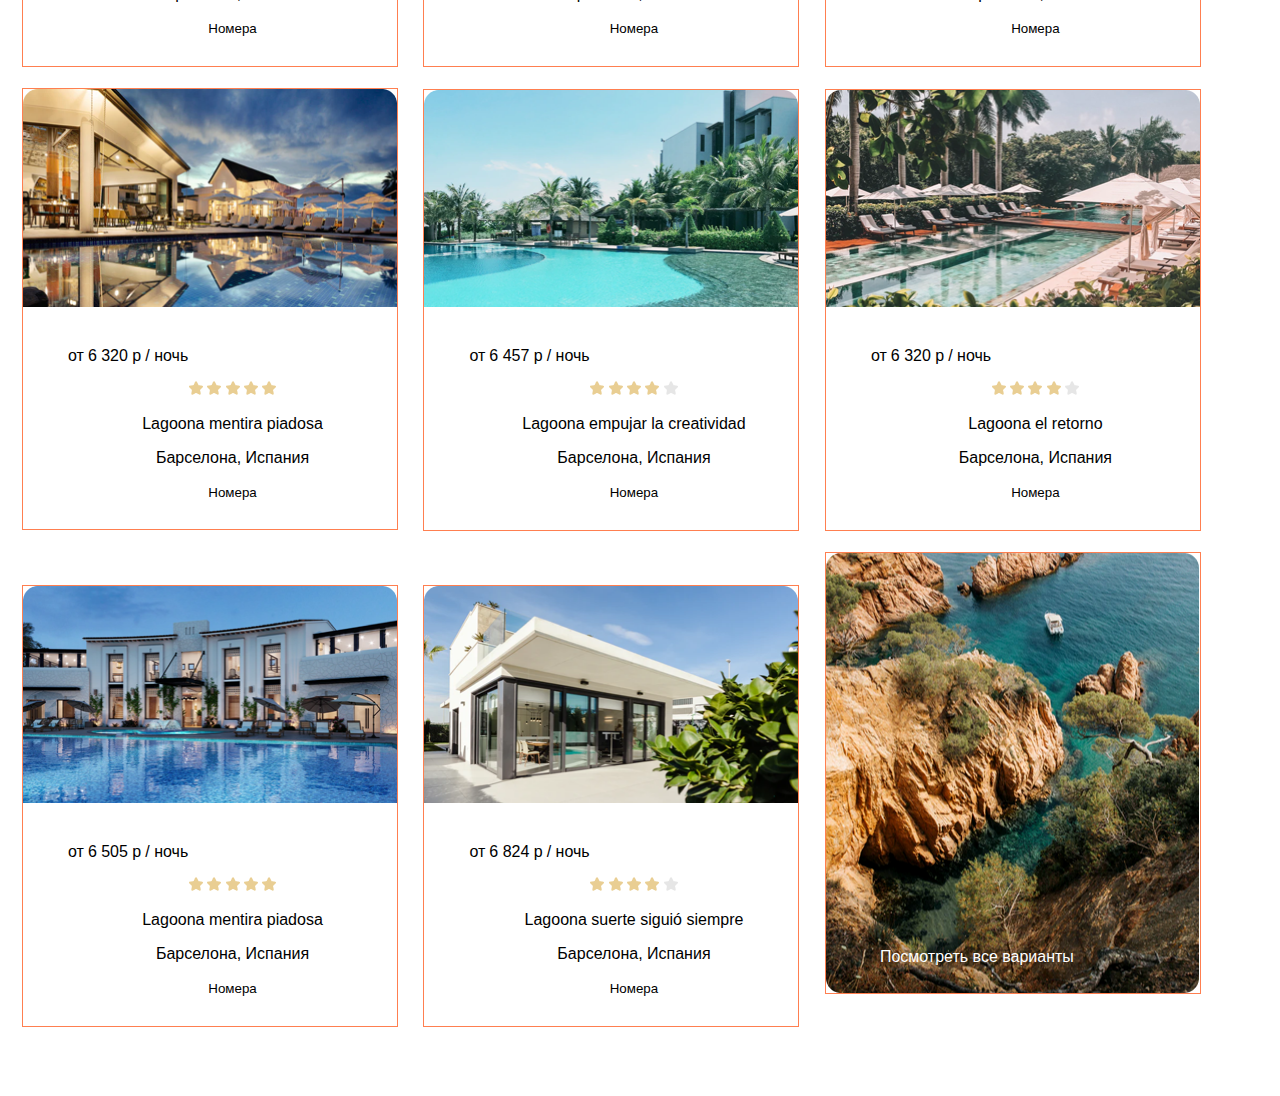
==== commit a5608b99: "коммит 4" ====
--- a/06_layout-html/index.html
+++ b/06_layout-html/index.html
@@ -4,12 +4,14 @@
 <head>
   <meta charset="UTF-8">
   <meta name="viewport" content="width=device-width, initial-scale=1.0">
+  <link rel="stylesheet" href="css/normalize.css">
+  <link rel="stylesheet" href="css/style.css">
   <title>Lagoona</title>
 </head>
 
 <body>
   <header class="header">
-    <div class="conteiner">
+    <div class="container flex header_container">
 
       <a class="header_logo" href="#">
         <img class="header_logo" src="img/logo.svg" alt="logo">
@@ -18,17 +20,14 @@
       <a class="header_contacts" href="tel:+74953225448">
         +7 495 322 54 48
       </a>
-
-      <!-- Картинка background -->
-
       <a class="header_button" href="#">
         Личный кабинет
       </a>
     </div>
 
-    <div class="conteiner">
-      <nav class="navigation">
-        <ul class="nav_list">
+    <div class="container container_nav section_descr">
+      <nav class="navigation flex">
+        <ul class="nav_list list_reset flex">
           <li class="nav_list_item">
             <a class="nav_link" href="#special_offers">
               О&nbsp;нас
@@ -58,45 +57,43 @@
             <a class="nav_link" href="#">
               Контакты
             </a>
-
-            <button class="btn nav_button1">
-              Хочу тур
-            </button>
-
-            <button class="btn nav_button_2">
-              Контакты
-            </button>
           </li>
         </ul>
+        <button class="btn_nav nav_button_1 btn_reset">
+          Хочу тур
+        </button>
+
+        <button class="btn_nav nav_button_2 btn_reset">
+          Обратный звонок
+        </button>
       </nav>
     </div>
   </header>
 
   <main class="main">
-    <section id="special_offers" class="special_offers">
-      <div class="conteiner">
+    <section id="special_offers " class="special_offers ">
+      <div class="container section_descr">
         <div class="special_offers_content">
-          <h2 class="title_2">
+          <h2 class="title_2 title_special_offers">
             Спецпредложения
           </h2>
-
-          <ul class="special_offers_img_1">
-            <li>
+          <ul class=" special_offers_img list_reset special_offers_img_12">
+            <li class="special_offers_img special_offers_img_1">
               <h3 class="special_offers_title">
                 Мальдивские острова
               </h3>
-              <p class="special_offers_text_1">
+              <p class="special_offers_text">
                 от&nbsp;55&nbsp;000 р
               </p>
               <a class="special_offers_link" href="#">
                 Подробнее
               </a>
             </li>
-            <li>
+            <li class="special_offers_img">
               <h3 class="special_offers_title">
                 Горящий тур на&nbsp;остров Крит
               </h3>
-              <p class="special_offers_text_1">
+              <p class="special_offers_text">
                 от&nbsp;30&nbsp;000 р
               </p>
               <a class="special_offers_link" href="#">
@@ -105,11 +102,11 @@
             </li>
           </ul>
 
-          <div class="special_offer_img_2">
+          <div class="special_offer_img_3">
             <h3 class="special_offers_title special_offers_title_2">
               Номера категории люкс
             </h3>
-            <p class="special_offers_text_2">
+            <p class="special_offers_text">
               от&nbsp;5000 рот 5000 р
             </p>
             <a class="special_offers_link" href="#">
@@ -121,8 +118,8 @@
     </section>
 
     <section id="about_us" class="about_us">
-      <div class="about_us">
-        <h1 class="about_us_title">
+      <div class="about_us container section_descr">
+        <h1 class="title_2 about_us_title">
           О&nbsp;нас
         </h1>
         <p class="about_us_text">
@@ -138,33 +135,33 @@
     </section>
 
     <section id="services" class="services">
-      <div class="services">
-        <h2 class="title_2">
+      <div class="services container section_descr">
+        <h2 class="title_2 title_services">
           Услуги
         </h2>
-        <ul>
-          <li class="services_list">
+        <ul class="services_list list_reset">
+          <li class="services_item ">
             <a href="#">Эксклюзивное обслуживание</a>
-            <p class="services-text">
+            <p class="services_text">
               Равным образом постоянный количественный рост и&nbsp;сфера нашей активности
             </p>
           </li>
-          <li class="services_list">
+          <li class="services_item">
             <a href="#">Аренда банкетных залов</a>
-            <p class="services-text">
+            <p class="services_text">
               Значимость этих проблем настолько очевидна, что дальнейшее развитие различных форм.
             </p>
           </li>
-          <li class="services_list">
+          <li class="services_item">
             <a href="#">Сауны, бассейны, бани, фитнес-залы</a>
-            <p class="services-text">
+            <p class="services_text">
               Не&nbsp;следует, однако забывать, что начало повседневной работы
               по&nbsp;формированию позиции
             </p>
           </li>
-          <li class="services_list">
+          <li class="services_item">
             <a href="#">Охраняемые автомобильные стоянки</a>
-            <p class="services-text">
+            <p class="services_text">
               Не&nbsp;следует, однако забывать, что начало повседневной работы
               по&nbsp;формированию позиции
             </p>
@@ -174,27 +171,27 @@
     </section>
 
     <section id="advantages" class="advantages">
-      <div class="advantages">
-        <h2 class="title_2">
+      <div class="advantages container section_descr">
+        <h2 class="title_2 title_advantage">
           Преимущества
         </h2>
-        <ul class="advantages">
-          <li class="advantage_list">
+        <ul class="advantages list_reset">
+          <li class="advantage_list ">
             <p class="advantage_text">
               Идейные соображения высшего порядка, а&nbsp;также постоянный количественный рост
             </p>
           </li>
-          <li class="advantage_list">
+          <li class="advantage_list ">
             <p class="advantage_text">
               Значимость этих проблем настолько очевидна, что вопрос остается открытым
             </p>
           </li>
-          <li class="advantage_list">
+          <li class="advantage_list ">
             <p class="advantage_text">
               Таким образом реализация плановых заданий играет важную роль для понимания
             </p>
           </li>
-          <li class="advantage_list">
+          <li class="advantage_list ">
             <p class="advantage_text">
               Повседневная практика показывает, что сложившаяся структура организации
             </p>
@@ -225,263 +222,263 @@
     </section>
 
     <section id="placement" class="placement">
-      <div class="placement">
-        <h2 class="title_2">
+      <div class="placement container section_descr">
+        <h2 class="title_2 title_placement">
           Размещение
         </h2>
-        <ul class="placement_list">
-          <li class="placement_item">
-            <img src="img/placament_img_1.png" alt="">
-            <div class="placement_price">
-              <p class="prise_1">
-                от
-              </p>
-              <p class="price_2">
+        <ul class="placement_list list_reset">
+          <li class="placement_item">
+            <img class="placement_img" src="img/placament_img_1.png" alt="">
+            <div class="placement_price  placement_reset flex">
+              <p class="prise_1  price_reset">
+                от
+              </p>
+              <p class="price_2  price_reset">
                 4&nbsp;698 р
 
               </p>
-              <p class="price_3">
-                / ночь
-              </p>
-            </div>
-            <div class="placement_stars">
+              <p class="price_3  price_reset">
+                / ночь
+              </p>
+            </div>
+            <div class="placement_stars  placement_reset ">
               <img src="img/star.png" alt="Рейтинг отеля 4 из 5" class="plasement_stars_img">
               <img src="img/star.png" alt="" class="plasement_stars_img">
               <img src="img/star.png" alt="" class="plasement_stars_img">
               <img src="img/star.png" alt="" class="plasement_stars_img">
               <img src="img/star_gray.png" alt="" class="plasement_stars_img">
             </div>
-            <p class="name_hotel">
+            <p class="name_hotel placement_reset ">
               Lagoona espa&#241;ola
             </p>
-            <p class="placement_location">
-              Барселона, Испания
-            </p>
-
-            <button class="placement_btn btn">
-              Номера
-            </button>
-          </li>
-          <li class="placement_item">
-            <img src="img/placament_img_2.png" alt="">
-            <div class="placement_price">
-              <p class="prise_1">
-                от
-              </p>
-              <p class="price_2">
+            <p class="placement_location placement_reset ">
+              Барселона, Испания
+            </p>
+
+            <button class="placement_btn btn btn_reset placement_reset_btn">
+              Номера
+            </button>
+          </li>
+          <li class="placement_item">
+            <img class="placement_img" src="img/placament_img_2.png" alt="">
+            <div class="placement_price flex placement_reset ">
+              <p class="prise_1 price_reset">
+                от
+              </p>
+              <p class="price_2 price_reset">
                 5&nbsp;148 р
               </p>
-              <p class="price_3">
-                / ночь
-              </p>
-            </div>
-            <div class="placement_stars">
+              <p class="price_3 price_reset">
+                / ночь
+              </p>
+            </div>
+            <div class="placement_stars placement_reset ">
               <img src="img/star.png" alt="Рейтинг отеля 4 из 5" class="plasement_stars_img">
               <img src="img/star.png" alt="" class="plasement_stars_img">
               <img src="img/star.png" alt="" class="plasement_stars_img">
               <img src="img/star.png" alt="" class="plasement_stars_img">
               <img src="img/star_gray.png" alt="" class="plasement_stars_img">
             </div>
-            <p class="name_hotel">
+            <p class="name_hotel placement_reset ">
               Lagoona son t&#237;picas
             </p>
-            <p class="placement_location">
-              Барселона, Испания
-            </p>
-
-            <button class="placement_btn btn">
-              Номера
-            </button>
-          </li>
-          <li class="placement_item">
-            <img src="img/placament_img_3.png" alt="">
-            <div class="placement_price">
-              <p class="prise_1">
-                от
-              </p>
-              <p class="price_2">
+            <p class="placement_location placement_reset ">
+              Барселона, Испания
+            </p>
+
+            <button class="placement_btn btn btn_reset placement_reset_btn">
+              Номера
+            </button>
+          </li>
+          <li class="placement_item">
+            <img class="placement_img" src="img/placament_img_3.png" alt="">
+            <div class="placement_price flex placement_reset ">
+              <p class="prise_1 price_reset">
+                от
+              </p>
+              <p class="price_2 price_reset">
                 6&nbsp;254 р
               </p>
-              <p class="price_3">
-                / ночь
-              </p>
-            </div>
-            <div class="placement_stars">
+              <p class="price_3 price_reset">
+                / ночь
+              </p>
+            </div>
+            <div class="placement_stars placement_reset ">
               <img src="img/star.png" alt="Рейтинг отеля 5 из 5" class="plasement_stars_img">
               <img src="img/star.png" alt="" class="plasement_stars_img">
               <img src="img/star.png" alt="" class="plasement_stars_img">
               <img src="img/star.png" alt="" class="plasement_stars_img">
               <img src="img/star.png" alt="" class="plasement_stars_img">
             </div>
-            <p class="name_hotel">
+            <p class="name_hotel placement_reset ">
               Lagoona espa&#241;ola
             </p>
-            <p class="placement_location">
-              Барселона, Испания
-            </p>
-
-            <button class="placement_btn btn">
-              Номера
-            </button>
-          </li>
-          <li class="placement_item">
-            <img src="img/placament_img_4.png" alt="">
-            <div class="placement_price">
-              <p class="prise_1">
-                от
-              </p>
-              <p class="price_2">
+            <p class="placement_location placement_reset ">
+              Барселона, Испания
+            </p>
+
+            <button class="placement_btn btn btn_reset placement_reset_btn">
+              Номера
+            </button>
+          </li>
+          <li class="placement_item">
+            <img class="placement_img" src="img/placament_img_4.png" alt="">
+            <div class="placement_price flex placement_reset ">
+              <p class="prise_1 price_reset">
+                от
+              </p>
+              <p class="price_2 price_reset">
                 6&nbsp;320 р
               </p>
-              <p class="price_3">
-                / ночь
-              </p>
-            </div>
-            <div class="placement_stars">
+              <p class="price_3 price_reset">
+                / ночь
+              </p>
+            </div>
+            <div class="placement_stars placement_reset ">
               <img src="img/star.png" alt="Рейтинг отеля 5 из 5" class="plasement_stars_img">
               <img src="img/star.png" alt="" class="plasement_stars_img">
               <img src="img/star.png" alt="" class="plasement_stars_img">
               <img src="img/star.png" alt="" class="plasement_stars_img">
               <img src="img/star.png" alt="" class="plasement_stars_img">
             </div>
-            <p class="name_hotel">
+            <p class="name_hotel placement_reset ">
               Lagoona mentira piadosa
             </p>
-            <p class="placement_location">
-              Барселона, Испания
-            </p>
-
-            <button class="placement_btn btn">
-              Номера
-            </button>
-          </li>
-          <li class="placement_item">
-            <img src="img/placament_img_5.png" alt="">
-            <div class="placement_price">
-              <p class="prise_1">
-                от
-              </p>
-              <p class="price_2">
+            <p class="placement_location placement_reset ">
+              Барселона, Испания
+            </p>
+
+            <button class="placement_btn btn btn_reset placement_reset_btn">
+              Номера
+            </button>
+          </li>
+          <li class="placement_item">
+            <img class="placement_img" src="img/placament_img_5.png" alt="">
+            <div class="placement_price flex placement_reset ">
+              <p class="prise_1 price_reset">
+                от
+              </p>
+              <p class="price_2 price_reset">
                 6&nbsp;457 р
               </p>
-              <p class="price_3">
-                / ночь
-              </p>
-            </div>
-            <div class="placement_stars">
+              <p class="price_3 price_reset">
+                / ночь
+              </p>
+            </div>
+            <div class="placement_stars placement_reset ">
               <img src="img/star.png" alt="Рейтинг отеля 4 из 5" class="plasement_stars_img">
               <img src="img/star.png" alt="" class="plasement_stars_img">
               <img src="img/star.png" alt="" class="plasement_stars_img">
               <img src="img/star.png" alt="" class="plasement_stars_img">
               <img src="img/star_gray.png" alt="" class="plasement_stars_img">
             </div>
-            <p class="name_hotel">
+            <p class="name_hotel placement_reset ">
               Lagoona empujar la&nbsp;creatividad
             </p>
-            <p class="placement_location">
-              Барселона, Испания
-            </p>
-
-            <button class="placement_btn btn">
-              Номера
-            </button>
-          </li>
-          <li class="placement_item">
-            <img src="img/placament_img_6.png" alt="">
-            <div class="placement_price">
-              <p class="prise_1">
-                от
-              </p>
-              <p class="price_2">
+            <p class="placement_location placement_reset ">
+              Барселона, Испания
+            </p>
+
+            <button class="placement_btn btn btn_reset placement_reset_btn">
+              Номера
+            </button>
+          </li>
+          <li class="placement_item">
+            <img class="placement_img" src="img/placament_img_6.png" alt="">
+            <div class="placement_price flex placement_reset ">
+              <p class="prise_1 price_reset">
+                от
+              </p>
+              <p class="price_2 price_reset">
                 6&nbsp;320 р
               </p>
-              <p class="price_3">
-                / ночь
-              </p>
-            </div>
-            <div class="placement_stars">
+              <p class="price_3 price_reset">
+                / ночь
+              </p>
+            </div>
+            <div class="placement_stars placement_reset ">
               <img src="img/star.png" alt="Рейтинг отеля 4 из 5" class="plasement_stars_img">
               <img src="img/star.png" alt="" class="plasement_stars_img">
               <img src="img/star.png" alt="" class="plasement_stars_img">
               <img src="img/star.png" alt="" class="plasement_stars_img">
               <img src="img/star_gray.png" alt="" class="plasement_stars_img">
             </div>
-            <p class="name_hotel">
+            <p class="name_hotel placement_reset ">
               Lagoona el&nbsp;retorno
             </p>
-            <p class="placement_location">
-              Барселона, Испания
-            </p>
-
-            <button class="placement_btn btn">
-              Номера
-            </button>
-          </li>
-          <li class="placement_item">
-            <img src="img/placament_img_7.png" alt="">
-            <div class="placement_price">
-              <p class="prise_1">
-                от
-              </p>
-              <p class="price_2">
+            <p class="placement_location placement_reset ">
+              Барселона, Испания
+            </p>
+
+            <button class="placement_btn btn btn_reset placement_reset_btn">
+              Номера
+            </button>
+          </li>
+          <li class="placement_item">
+            <img class="placement_img" src="img/placament_img_7.png" alt="">
+            <div class="placement_price flex placement_reset ">
+              <p class="prise_1 price_reset">
+                от
+              </p>
+              <p class="price_2 price_reset">
                 6&nbsp;505 р
               </p>
-              <p class="price_3">
-                / ночь
-              </p>
-            </div>
-            <div class="placement_stars">
+              <p class="price_3 price_reset">
+                / ночь
+              </p>
+            </div>
+            <div class="placement_stars placement_reset ">
               <img src="img/star.png" alt="Рейтинг отеля 5 из 5" class="plasement_stars_img">
               <img src="img/star.png" alt="" class="plasement_stars_img">
               <img src="img/star.png" alt="" class="plasement_stars_img">
               <img src="img/star.png" alt="" class="plasement_stars_img">
               <img src="img/star.png" alt="" class="plasement_stars_img">
             </div>
-            <p class="name_hotel">
+            <p class="name_hotel placement_reset ">
               Lagoona mentira piadosa
             </p>
-            <p class="placement_location">
-              Барселона, Испания
-            </p>
-
-            <button class="placement_btn btn">
-              Номера
-            </button>
-          </li>
-          <li class="placement_item">
-            <img src="img/placement_img_8.png" alt="">
-            <div class="placement_price">
-              <p class="prise_1">
-                от
-              </p>
-              <p class="price_2">
+            <p class="placement_location placement_reset ">
+              Барселона, Испания
+            </p>
+
+            <button class="placement_btn btn btn_reset placement_reset_btn">
+              Номера
+            </button>
+          </li>
+          <li class="placement_item">
+            <img class="placement_img" src="img/placement_img_8.png" alt="">
+            <div class="placement_price flex placement_reset ">
+              <p class="prise_1 price_reset">
+                от
+              </p>
+              <p class="price_2 price_reset">
                 6&nbsp;824 р
               </p>
-              <p class="price_3">
-                / ночь
-              </p>
-            </div>
-            <div class="placement_stars">
+              <p class="price_3 price_reset">
+                / ночь
+              </p>
+            </div>
+            <div class="placement_stars placement_reset ">
               <img src="img/star.png" alt="Рейтинг отеля 4 из 5" class="plasement_stars_img">
               <img src="img/star.png" alt="" class="plasement_stars_img">
               <img src="img/star.png" alt="" class="plasement_stars_img">
               <img src="img/star.png" alt="" class="plasement_stars_img">
               <img src="img/star_gray.png" alt="" class="plasement_stars_img">
             </div>
-            <p class="name_hotel">
+            <p class="name_hotel placement_reset ">
               Lagoona suerte sigui&#243; siempre
             </p>
-            <p class="placement_location">
-              Барселона, Испания
-            </p>
-
-            <button class="placement_btn btn">
+            <p class="placement_location placement_reset ">
+              Барселона, Испания
+            </p>
+
+            <button class="placement_btn btn btn_reset placement_reset_btn">
               Номера
             </button>
           </li>
           <li class="placement_item placement_item_9">
             <img src="img/placament_img_9.png" alt="picture">
-            <a href="#">Посмотреть варианты</a>
+            <a class="img_9" href="#">Посмотреть все варианты</a>
 
           </li>
         </ul>
--- a/06_layout-html/css/style.css
+++ b/06_layout-html/css/style.css
@@ -0,0 +1,271 @@
+html {
+  box-sizing: border-box;
+}
+
+*,
+::before,
+::after {
+  box-sizing: inherit;
+}
+
+a {
+  color: inherit;
+  text-decoration: none;
+}
+
+img {
+  max-width: 100%;
+}
+
+body {
+  min-width: 1200px;
+  font-family: "font", sans-serif;
+}
+
+.list_reset {
+  margin: 0;
+  padding: 0;
+  list-style: none;
+}
+
+.btn_reset {
+  padding: 0;
+  margin: 0;
+  border: none;
+  background-color: transparent;
+  cursor: pointer;
+}
+
+.flex {
+  display: flex;
+}
+
+.container {
+  min-width: 1200px;
+  padding: 0 15px;
+  margin: 0;
+  margin: 0 auto;
+  margin-top: 30px;
+}
+
+.section_descr {
+  margin: 0;
+  margin-bottom: 70px;
+}
+
+
+/* header */
+
+
+.header_container {
+  display: inline-block;
+  margin: 0;
+  margin: 30px 0;
+}
+
+.header_contacts {
+  margin: 0;
+  margin-left: 34px;
+  margin-right: auto;
+  - не работает
+}
+
+
+.container_nav {
+  padding: 27px 45px;
+}
+
+.nav_list_item:not(:last-child) {
+  margin: 0;
+  margin-right: 45px;
+}
+
+.nav_list {
+  margin-right: auto;
+}
+
+.nav_button_1 {
+  margin-right: 80px;
+}
+
+.nav_button_2 {
+  margin-right: 65px;
+}
+
+
+/* Спецпредложения */
+
+.title_2 {
+  margin: 0;
+  margin-left: 40px;
+}
+
+.title_special_offers {
+  margin-bottom: 20px;
+}
+
+.special_offers_img {
+  width: 573px;
+  height: 258px;
+  display: inline-block;
+  margin: 0;
+  padding: 40px;
+  margin-right: 25px;
+}
+
+ul.special_offers_img{
+  margin: 0;
+  margin-left: auto;
+}
+
+.special_offer_img_3 {
+  width: 573px;
+  height: 540px;
+  display: inline-block;
+  margin: 0;
+  padding: 211px 40px 41px 40px;
+}
+
+.special_offers_title{
+  margin: 0;
+  margin-bottom: 15px;
+}
+
+.special_offers_text{
+  margin: 0;
+  margin-bottom: 47px;
+}
+
+.special_offers_img_1{
+  margin-bottom: 23px;
+}
+
+/* О нас */
+
+.about_us_title{
+  margin-bottom: 11px;
+}
+
+.about_us_text{
+  margin: 0;
+}
+
+
+/* Услуги */
+
+.title_services{
+  margin-bottom: 20px;
+}
+
+.services_text{
+  margin: 0;
+}
+
+.services_list{
+  flex-wrap: wrap;
+
+}
+
+.services_item {
+  display: inline-block;
+  outline: 1px solid coral;
+  width: 573px;
+  height: 330px;
+  padding: 191px 45px 50px;
+}
+
+.services_item:not(:nth-child(2n)){
+  margin-right: 23px;
+}
+
+.services_item:not(:nth-child(n+2)){
+  margin-bottom: 23px;
+}
+
+
+/* преимущества */
+
+.title_advantage{
+  margin-bottom: 30px;
+}
+
+.advantage_list{
+  display: inline-block;
+  width: 275px;
+  height: 275px;
+  outline: 1px solid coral;
+}
+
+.advantage_text{
+  margin: 0;
+  padding: 116px 42px 41px 45px;
+}
+
+.advantage_list:not(:nth-child(4n)){
+  margin-right: 23px;
+}
+
+.advantage_list:not(:nth-child(n+4)){
+  margin-bottom: 23px;
+}
+
+
+/* Размещение */
+
+.title_placement{
+  margin-bottom: 30px;
+}
+
+.placement_item{
+  display: inline-block;
+  width: 374px;
+  height: 440px;
+  outline: 1px solid coral;
+}
+
+.placement_item:not(:nth-child(3n+3)){
+  margin-right: 23px;
+}
+
+.placement_item:not(:nth-child(n+7)){
+  margin-bottom: 23px;
+}
+
+.placement_reset{
+  margin: 0;
+  margin-bottom: 16px;
+  margin-left: 45px;
+}
+
+.placement_reset_btn{
+  margin: 0;
+  margin-left: 45px;
+}
+
+.price_reset{
+  margin: 0;
+}
+
+.placement_img{
+  margin: 0;
+  margin-bottom: 36px;
+}
+
+.price_2{
+  margin-left: 4px;
+  margin-right: 4px;
+}
+
+.placement_item{
+  display: inline-block;
+    position: relative;
+    text-align: center;
+}
+
+.img_9{
+display: inline-block;
+  position: absolute;
+  color: white;
+  left: 54px;
+  bottom: 27px;
+}
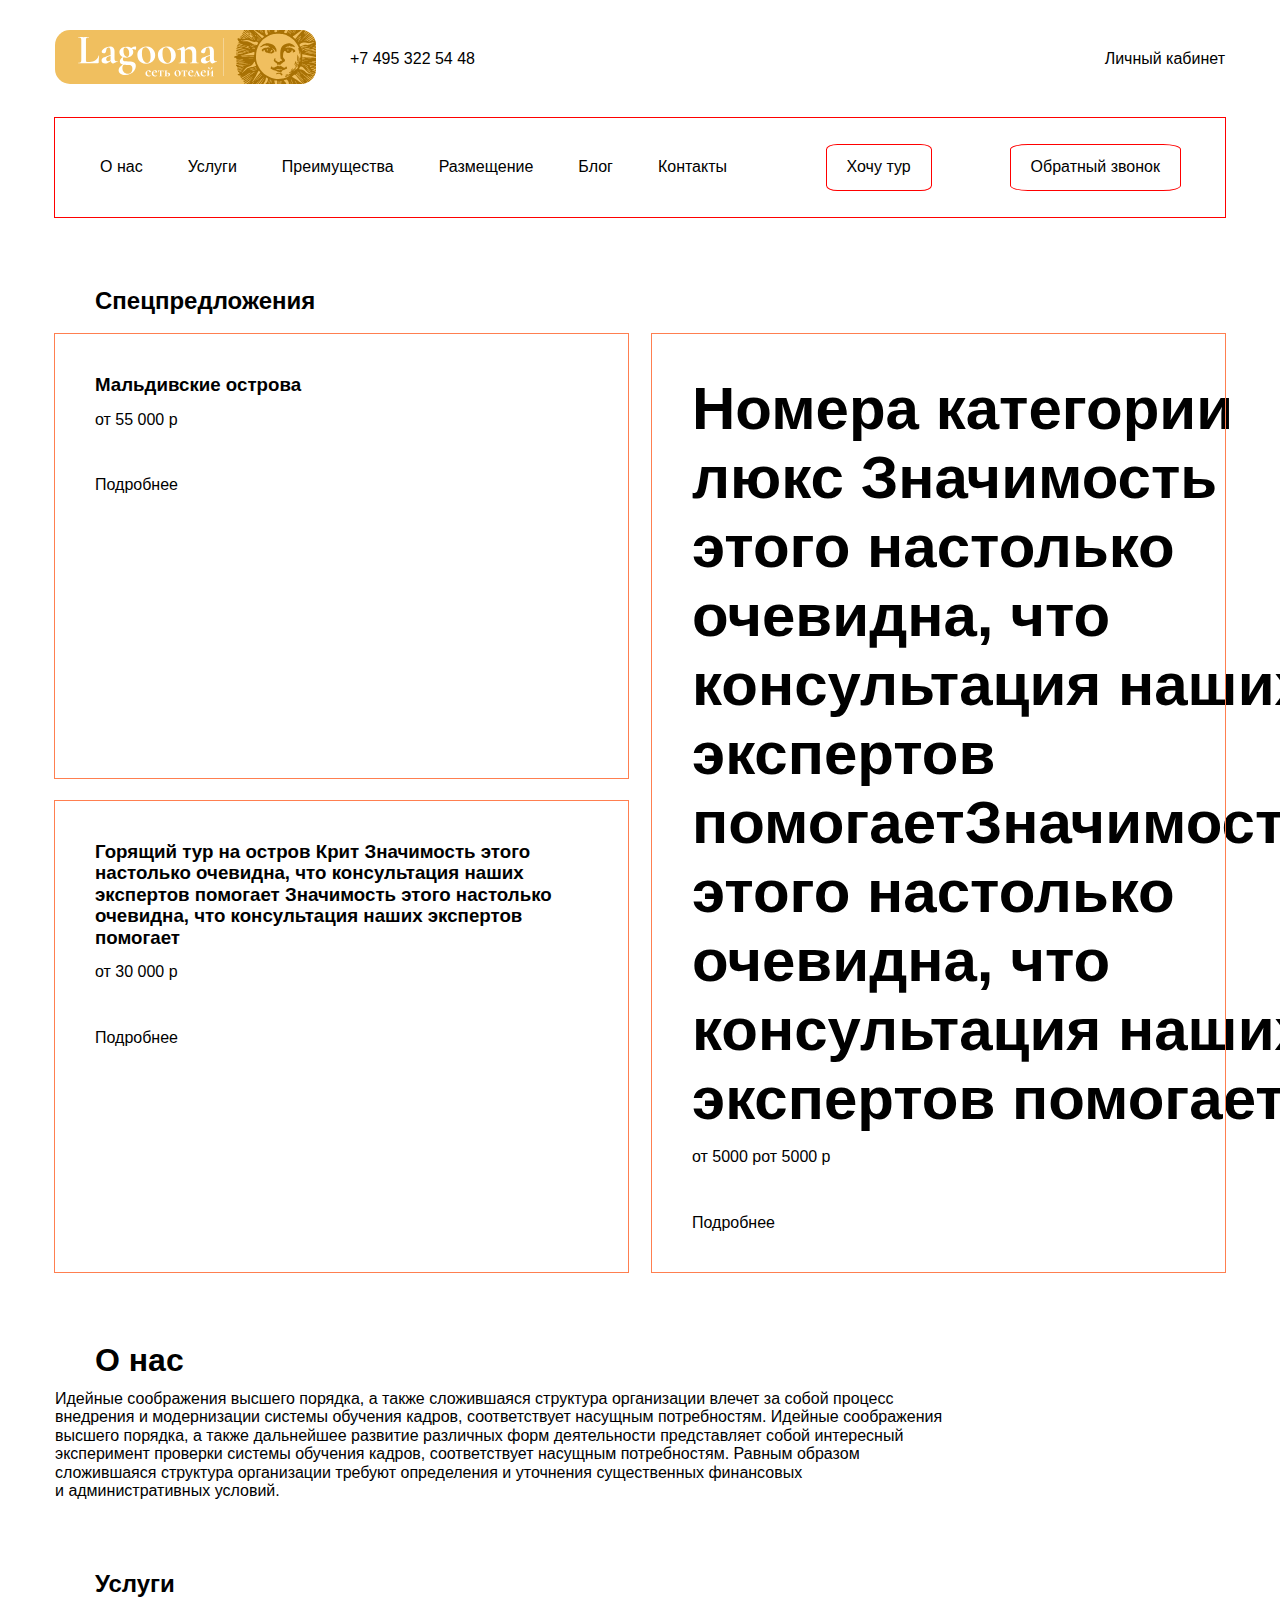
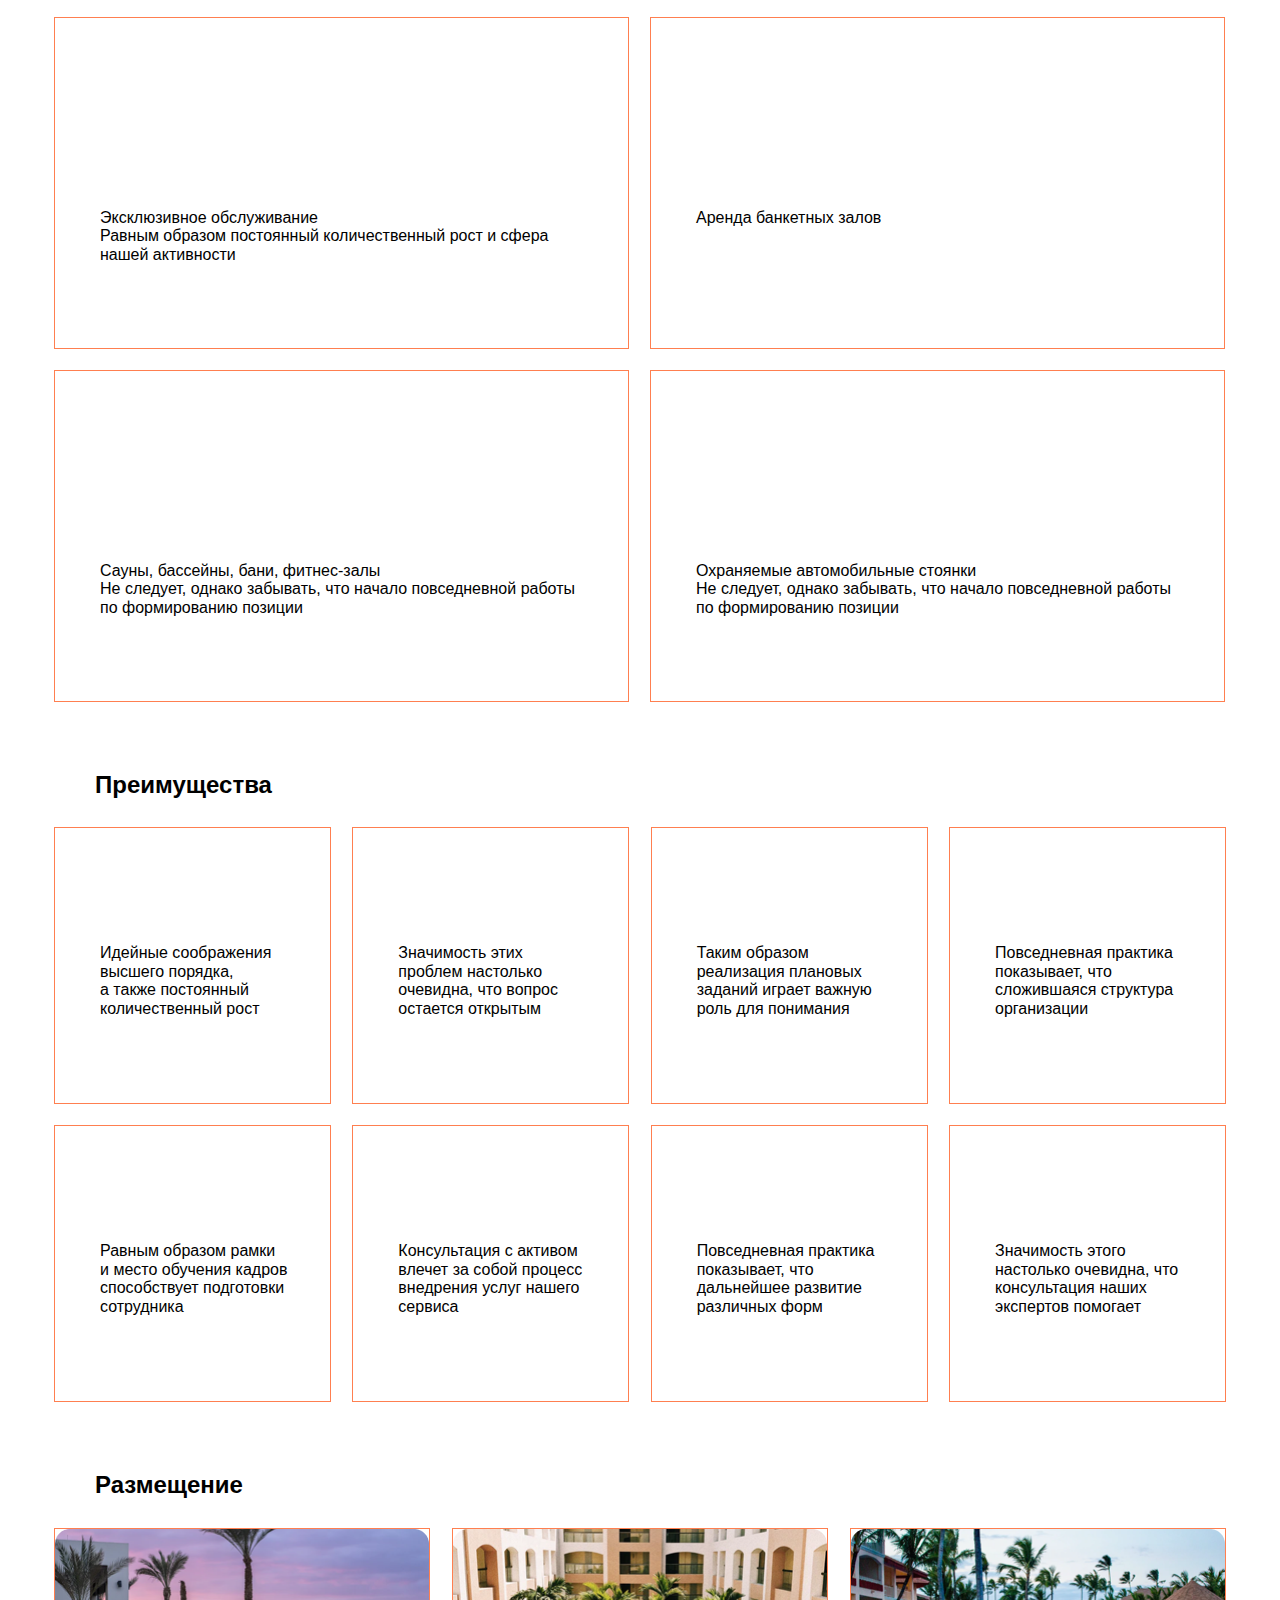
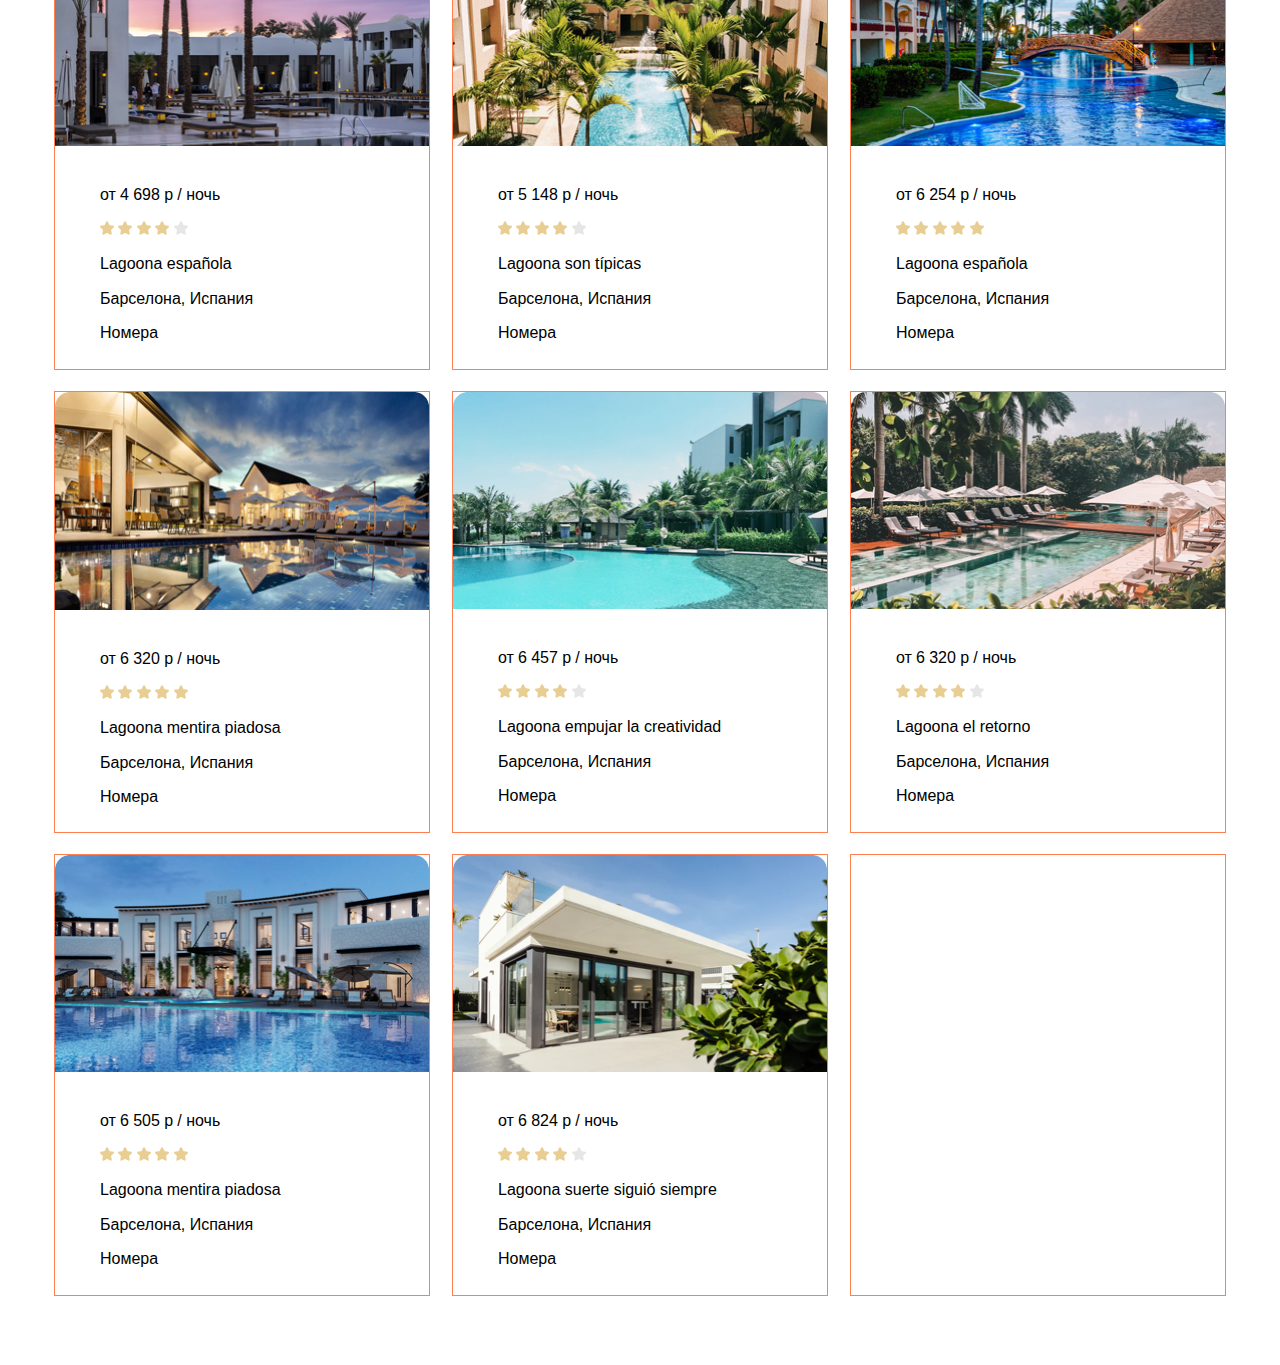
==== commit 9e14ec5d: "модуль 7-1" ====
--- a/06_layout-html/index.html
+++ b/06_layout-html/index.html
@@ -1,4 +1,5 @@
 <!DOCTYPE html>
+
 <html lang="ru">
 
 <head>
@@ -10,22 +11,21 @@
 </head>
 
 <body>
-  <header class="header">
-    <div class="container flex header_container">
-
+  <header class="header container">
+    <div class="header_container flex">
       <a class="header_logo" href="#">
         <img class="header_logo" src="img/logo.svg" alt="logo">
       </a>
-
       <a class="header_contacts" href="tel:+74953225448">
         +7 495 322 54 48
       </a>
+
       <a class="header_button" href="#">
         Личный кабинет
       </a>
     </div>
 
-    <div class="container container_nav section_descr">
+    <div class="container_nav section_descr">
       <nav class="navigation flex">
         <ul class="nav_list list_reset flex">
           <li class="nav_list_item">
@@ -70,15 +70,16 @@
     </div>
   </header>
 
-  <main class="main">
-    <section id="special_offers " class="special_offers ">
-      <div class="container section_descr">
-        <div class="special_offers_content">
-          <h2 class="title_2 title_special_offers">
-            Спецпредложения
-          </h2>
-          <ul class=" special_offers_img list_reset special_offers_img_12">
-            <li class="special_offers_img special_offers_img_1">
+  <main class="main container">
+    <section id="special_offers" class="special_offers">
+      <!-- <div class="section_descr"> -->
+      <div class="special_offers_content section_descr">
+        <h2 class="title_2 title_special_offers">
+          Спецпредложения
+        </h2>
+        <div class="flex special_offers_image">
+          <div class=" special_offers_img_left list_reset flex">
+            <div class="special_offers_img special_offers_img_1">
               <h3 class="special_offers_title">
                 Мальдивские острова
               </h3>
@@ -88,10 +89,12 @@
               <a class="special_offers_link" href="#">
                 Подробнее
               </a>
-            </li>
-            <li class="special_offers_img">
+            </div>
+            <div class="special_offers_img special_offers_img_2">
               <h3 class="special_offers_title">
                 Горящий тур на&nbsp;остров Крит
+
+                Значимость этого настолько очевидна, что консультация наших экспертов помогает  Значимость этого настолько очевидна, что консультация наших экспертов помогает
               </h3>
               <p class="special_offers_text">
                 от&nbsp;30&nbsp;000 р
@@ -99,12 +102,13 @@
               <a class="special_offers_link" href="#">
                 Подробнее
               </a>
-            </li>
-          </ul>
-
-          <div class="special_offer_img_3">
+            </div>
+          </div>
+
+          <div class="special_offers_img special_offer_img_right">
             <h3 class="special_offers_title special_offers_title_2">
               Номера категории люкс
+              Значимость этого настолько очевидна, что консультация наших экспертов помогаетЗначимость этого настолько очевидна, что консультация наших экспертов помогает
             </h3>
             <p class="special_offers_text">
               от&nbsp;5000 рот 5000 р
@@ -115,10 +119,11 @@
           </div>
         </div>
       </div>
+      <!-- </div> -->
     </section>
 
     <section id="about_us" class="about_us">
-      <div class="about_us container section_descr">
+      <div class="about_us section_descr">
         <h1 class="title_2 about_us_title">
           О&nbsp;нас
         </h1>
@@ -135,11 +140,11 @@
     </section>
 
     <section id="services" class="services">
-      <div class="services container section_descr">
+      <div class="services section_descr">
         <h2 class="title_2 title_services">
           Услуги
         </h2>
-        <ul class="services_list list_reset">
+        <ul class="services_list list_reset flex">
           <li class="services_item ">
             <a href="#">Эксклюзивное обслуживание</a>
             <p class="services_text">
@@ -149,7 +154,6 @@
           <li class="services_item">
             <a href="#">Аренда банкетных залов</a>
             <p class="services_text">
-              Значимость этих проблем настолько очевидна, что дальнейшее развитие различных форм.
             </p>
           </li>
           <li class="services_item">
@@ -171,11 +175,11 @@
     </section>
 
     <section id="advantages" class="advantages">
-      <div class="advantages container section_descr">
+      <div class="advantages section_descr">
         <h2 class="title_2 title_advantage">
           Преимущества
         </h2>
-        <ul class="advantages list_reset">
+        <ul class="advantages list_reset advantage_li flex">
           <li class="advantage_list ">
             <p class="advantage_text">
               Идейные соображения высшего порядка, а&nbsp;также постоянный количественный рост
@@ -192,7 +196,7 @@
             </p>
           </li>
           <li class="advantage_list ">
-            <p class="advantage_text">
+            <p class="advantage_text ">
               Повседневная практика показывает, что сложившаяся структура организации
             </p>
           </li>
@@ -222,11 +226,11 @@
     </section>
 
     <section id="placement" class="placement">
-      <div class="placement container section_descr">
+      <div class="placement section_descr">
         <h2 class="title_2 title_placement">
           Размещение
         </h2>
-        <ul class="placement_list list_reset">
+        <ul class="placement_list list_reset flex">
           <li class="placement_item">
             <img class="placement_img" src="img/placament_img_1.png" alt="">
             <div class="placement_price  placement_reset flex">
@@ -477,14 +481,11 @@
             </button>
           </li>
           <li class="placement_item placement_item_9">
-            <img src="img/placament_img_9.png" alt="picture">
             <a class="img_9" href="#">Посмотреть все варианты</a>
-
           </li>
         </ul>
       </div>
     </section>
-
   </main>
 
   <footer>
--- a/06_layout-html/css/style.css
+++ b/06_layout-html/css/style.css
@@ -30,7 +30,6 @@
 
 .btn_reset {
   padding: 0;
-  margin: 0;
   border: none;
   background-color: transparent;
   cursor: pointer;
@@ -40,12 +39,14 @@
   display: flex;
 }
 
-.container {
-  min-width: 1200px;
+/* .container  */
+.container{
+  width: 1200px;
+  margin: 0 auto;
   padding: 0 15px;
-  margin: 0;
-  margin: 0 auto;
   margin-top: 30px;
+  align-items: center;
+  justify-content: center;
 }
 
 .section_descr {
@@ -58,21 +59,25 @@
 
 
 .header_container {
-  display: inline-block;
+  width: 100%;
   margin: 0;
   margin: 30px 0;
+  align-items: center;
 }
 
 .header_contacts {
   margin: 0;
   margin-left: 34px;
   margin-right: auto;
-  - не работает
-}
+}
+
+
+/* Навигиция */
 
 
 .container_nav {
   padding: 27px 45px;
+  outline: 1px solid red;
 }
 
 .nav_list_item:not(:last-child) {
@@ -82,14 +87,20 @@
 
 .nav_list {
   margin-right: auto;
+  align-items: center;
 }
 
 .nav_button_1 {
   margin-right: 80px;
+  outline: 1px solid red;
+  padding: 13px 20px;
+  border-radius: 10%;
 }
 
 .nav_button_2 {
-  margin-right: 65px;
+  outline: 1px solid red;
+  padding: 13px 20px;
+  border-radius: 10%;
 }
 
 
@@ -104,168 +115,206 @@
   margin-bottom: 20px;
 }
 
-.special_offers_img {
+.special_offers_image{
+  width: 1170px;
+  justify-content: space-between;
+  align-items: stretch;
+}
+
+.special_offers_img{
+  padding: 0;
+  padding: 40px;
+}
+
+.special_offers_img_left {
+width: 573px;
+flex-wrap: wrap;
+margin-right: 23px;
+}
+
+
+.special_offers_img_1 {
+  margin: 0;
+  width: 100%;
+  min-height: 258px;
+  margin-bottom: 23px;
+  outline: 1px solid coral;
+}
+
+.special_offers_img_2 {
+  margin: 0;
+  width: 100%;
+  min-height: 258px;
+  outline: 1px solid coral;
+}
+
+.special_offer_img_right {
   width: 573px;
-  height: 258px;
-  display: inline-block;
-  margin: 0;
-  padding: 40px;
-  margin-right: 25px;
-}
-
-ul.special_offers_img{
-  margin: 0;
-  margin-left: auto;
-}
-
-.special_offer_img_3 {
+  height: 100%;
+  margin: 0;
+  outline: 1px solid coral;
+}
+
+.special_offers_title {
+  margin: 0;
+  margin-bottom: 15px;
+}
+
+.special_offers_text {
+  margin: 0;
+  margin-bottom: 47px;
+}
+
+.special_offers_title_2{
+  display: inline-block;
+  font-size: 60px;
+}
+
+/* О нас */
+
+.about_us_title {
+  margin-bottom: 11px;
+}
+
+.about_us_text {
+  margin: 0;
+  width: 888px;
+}
+
+
+/* Услуги */
+
+.title_services {
+  margin-bottom: 20px;
+}
+
+.services_text {
+  margin: 0;
+}
+
+.services_list {
+  width: 1170px;
+  flex-wrap: wrap;
+  flex-direction: row-reverses;
+}
+
+.services_item {
+  display: inline-block;
+  outline: 1px solid coral;
   width: 573px;
-  height: 540px;
-  display: inline-block;
-  margin: 0;
-  padding: 211px 40px 41px 40px;
-}
-
-.special_offers_title{
-  margin: 0;
-  margin-bottom: 15px;
-}
-
-.special_offers_text{
-  margin: 0;
-  margin-bottom: 47px;
-}
-
-.special_offers_img_1{
+  min-height: 330px;
+  padding: 191px 45px 50px;
+}
+
+.services_item:not(:nth-last-child(-n+2)){
   margin-bottom: 23px;
 }
 
-/* О нас */
-
-.about_us_title{
-  margin-bottom: 11px;
-}
-
-.about_us_text{
-  margin: 0;
-}
-
-
-/* Услуги */
-
-.title_services{
-  margin-bottom: 20px;
-}
-
-.services_text{
-  margin: 0;
-}
-
-.services_list{
+.services_item:not(:nth-child(2n)) {
+  margin-right: 23px;
+}
+
+/* преимущества */
+
+.advantages{
+  margin-right: 0;
+  padding: 0;
+}
+
+.title_advantage {
+  margin-bottom: 30px;
+}
+
+.advantage_li{
   flex-wrap: wrap;
-
-}
-
-.services_item {
-  display: inline-block;
-  outline: 1px solid coral;
-  width: 573px;
-  height: 330px;
-  padding: 191px 45px 50px;
-}
-
-.services_item:not(:nth-child(2n)){
+  justify-content: space-between;
+  align-items: stretch;
+}
+.advantage_list {
+  display: inline-block;
+  width: 275px;
+  min-height: 275px;
+  outline: 1px solid coral;
+  box-shadow: none;
+}
+
+.advantage_text {
+  margin: 0;
+  padding: 116px 42px 41px 45px;
+}
+
+.advantage_list:not(:nth-child(4n)) {
+  margin-right: 18px;   /*должно быть 23рх*/
+}
+
+.advantage_list:not(:nth-last-child(-n+4)) {
+  margin-bottom: 23px;
+}
+
+
+
+/* Размещение */
+
+.placement_list{
+  flex-wrap: wrap;
+  justify-content: space-between;
+  align-items: stretch;
+}
+
+.title_placement {
+  margin-bottom: 30px;
+}
+
+.placement_item {
+  display: inline-block;
+  margin-bottom: 0;
+  padding: 0;
+  width: 374px;
+  min-height: 440px;
+  outline: 1px solid coral;
+}
+
+.placement_item:not(:nth-child(3n)){
   margin-right: 23px;
 }
 
-.services_item:not(:nth-child(n+2)){
+.placement_item:not(:nth-last-child(-n+3)){
   margin-bottom: 23px;
 }
 
 
-/* преимущества */
-
-.title_advantage{
-  margin-bottom: 30px;
-}
-
-.advantage_list{
-  display: inline-block;
-  width: 275px;
-  height: 275px;
-  outline: 1px solid coral;
-}
-
-.advantage_text{
-  margin: 0;
-  padding: 116px 42px 41px 45px;
-}
-
-.advantage_list:not(:nth-child(4n)){
-  margin-right: 23px;
-}
-
-.advantage_list:not(:nth-child(n+4)){
-  margin-bottom: 23px;
-}
-
-
-/* Размещение */
-
-.title_placement{
-  margin-bottom: 30px;
-}
-
-.placement_item{
-  display: inline-block;
-  width: 374px;
-  height: 440px;
-  outline: 1px solid coral;
-}
-
-.placement_item:not(:nth-child(3n+3)){
-  margin-right: 23px;
-}
-
-.placement_item:not(:nth-child(n+7)){
-  margin-bottom: 23px;
-}
-
-.placement_reset{
-  margin: 0;
+.placement_reset {
+  margin: 0;
+  margin: 0 45px;
   margin-bottom: 16px;
-  margin-left: 45px;
-}
-
-.placement_reset_btn{
-  margin: 0;
-  margin-left: 45px;
-}
-
-.price_reset{
-  margin: 0;
-}
-
-.placement_img{
+}
+
+.placement_reset_btn {
+  margin: 0;
+  margin: 0 45px 16px;
+}
+
+.price_reset {
+  margin: 0;
+}
+
+.placement_img {
   margin: 0;
   margin-bottom: 36px;
 }
 
-.price_2{
+.price_2 {
   margin-left: 4px;
   margin-right: 4px;
 }
 
-.placement_item{
-  display: inline-block;
-    position: relative;
-    text-align: center;
-}
-
-.img_9{
-display: inline-block;
-  position: absolute;
+.placement_item {
+  display: inline-block;
+}
+
+.placement_item_9 {
+  display: inline-block;
   color: white;
-  left: 54px;
-  bottom: 27px;
-}
+  padding-top: 373px;
+  padding-left: 54px;
+}
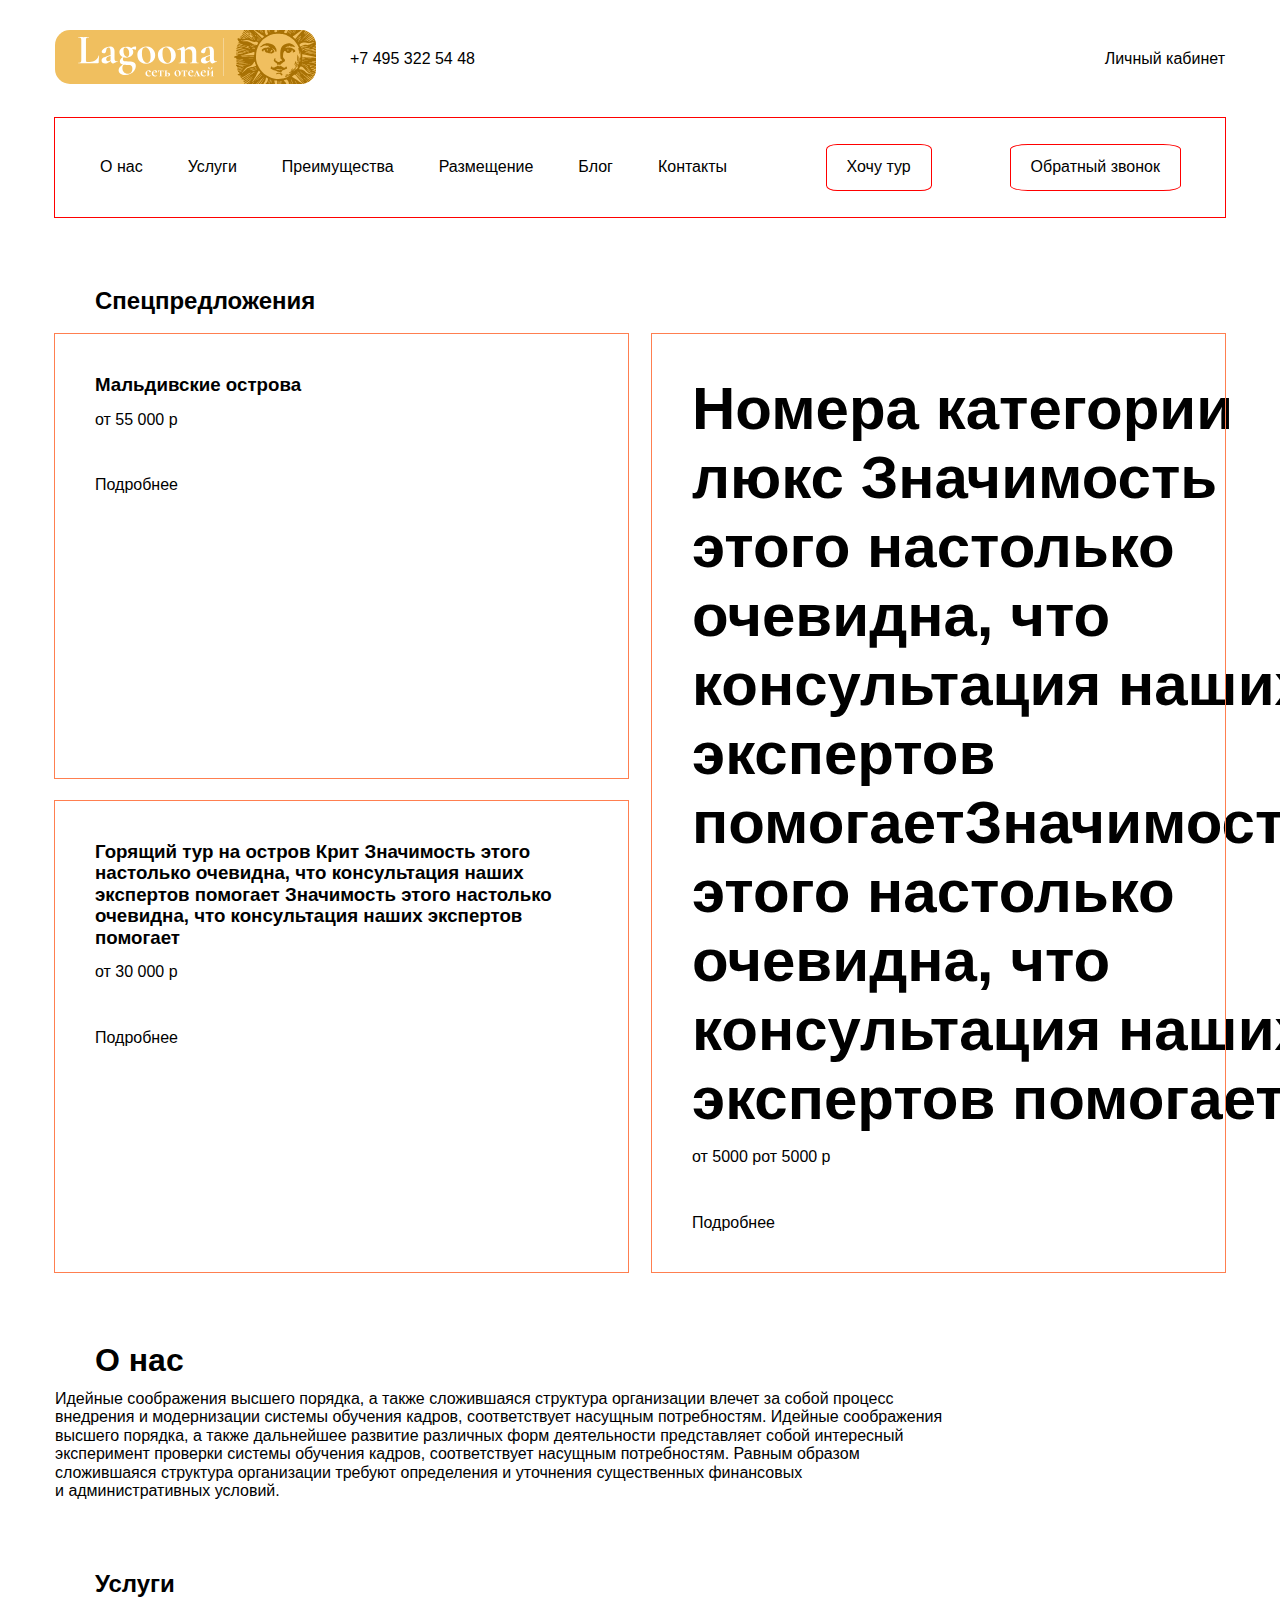
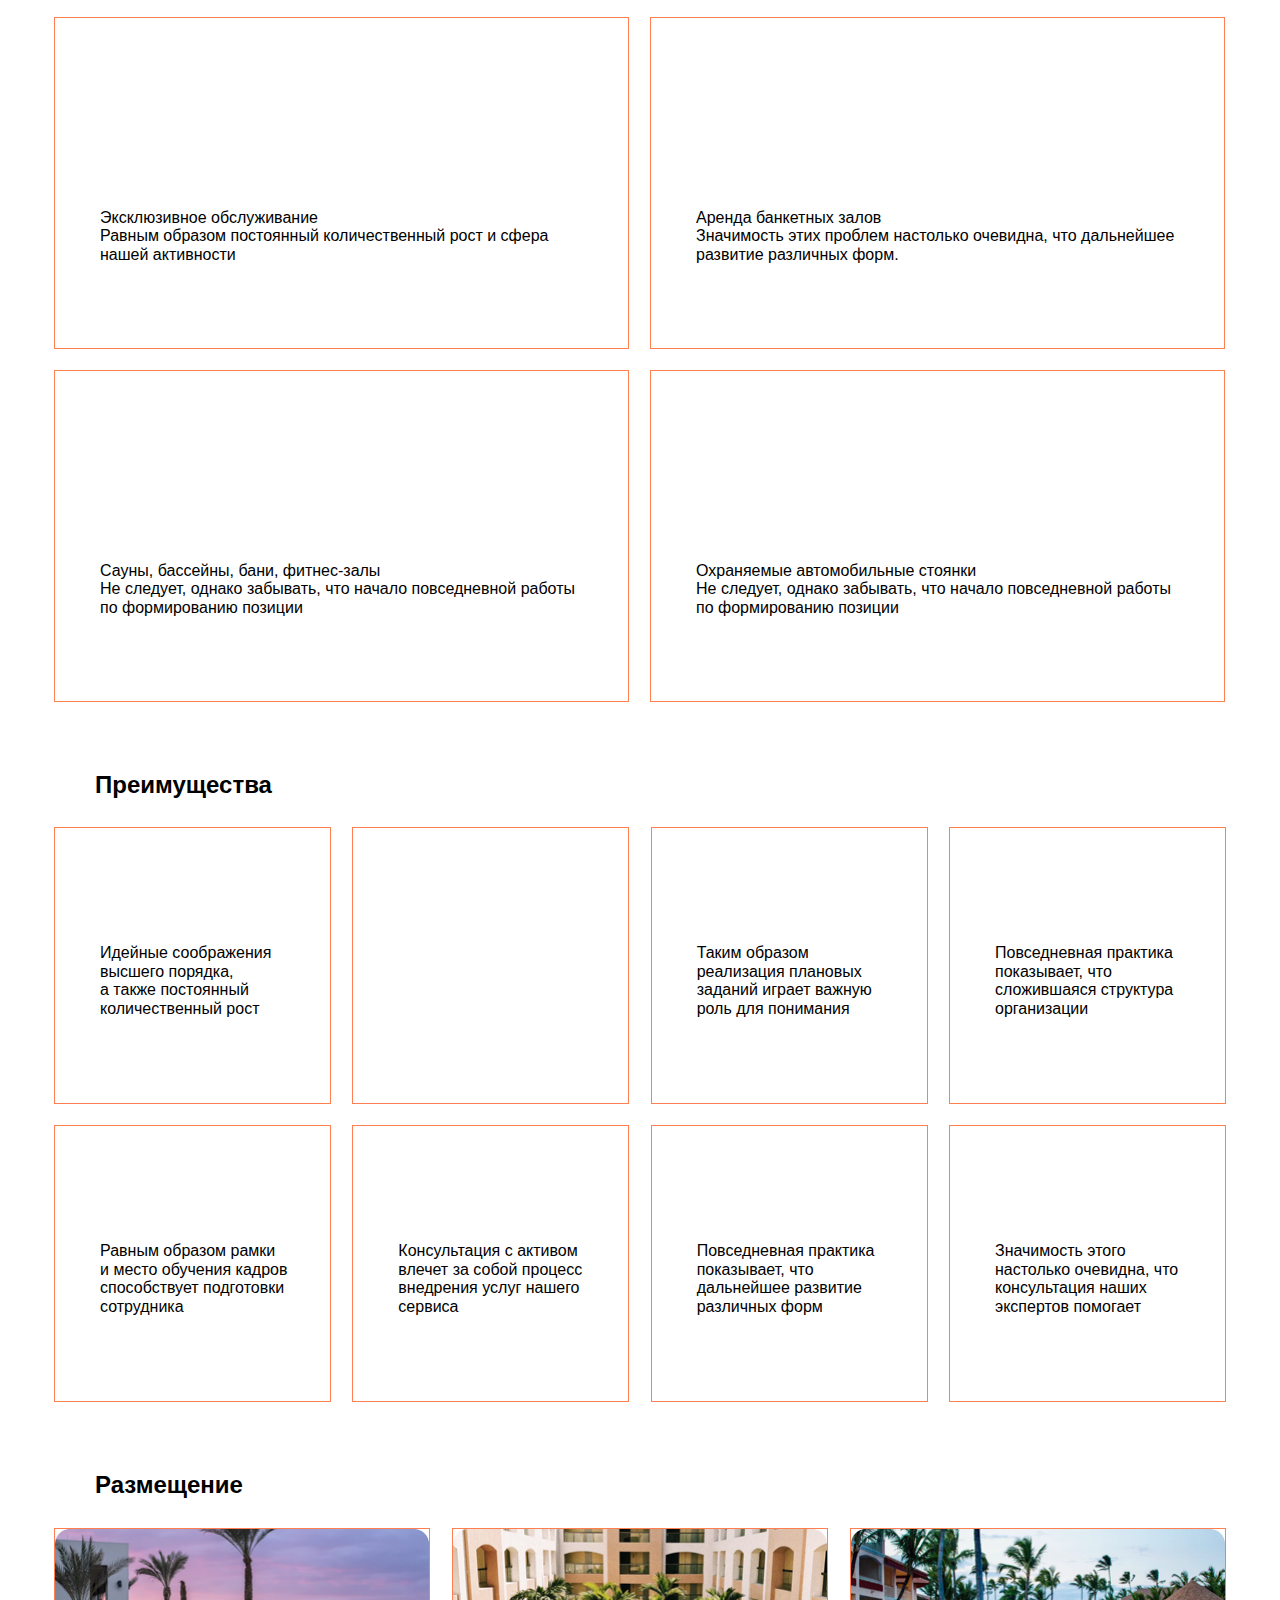
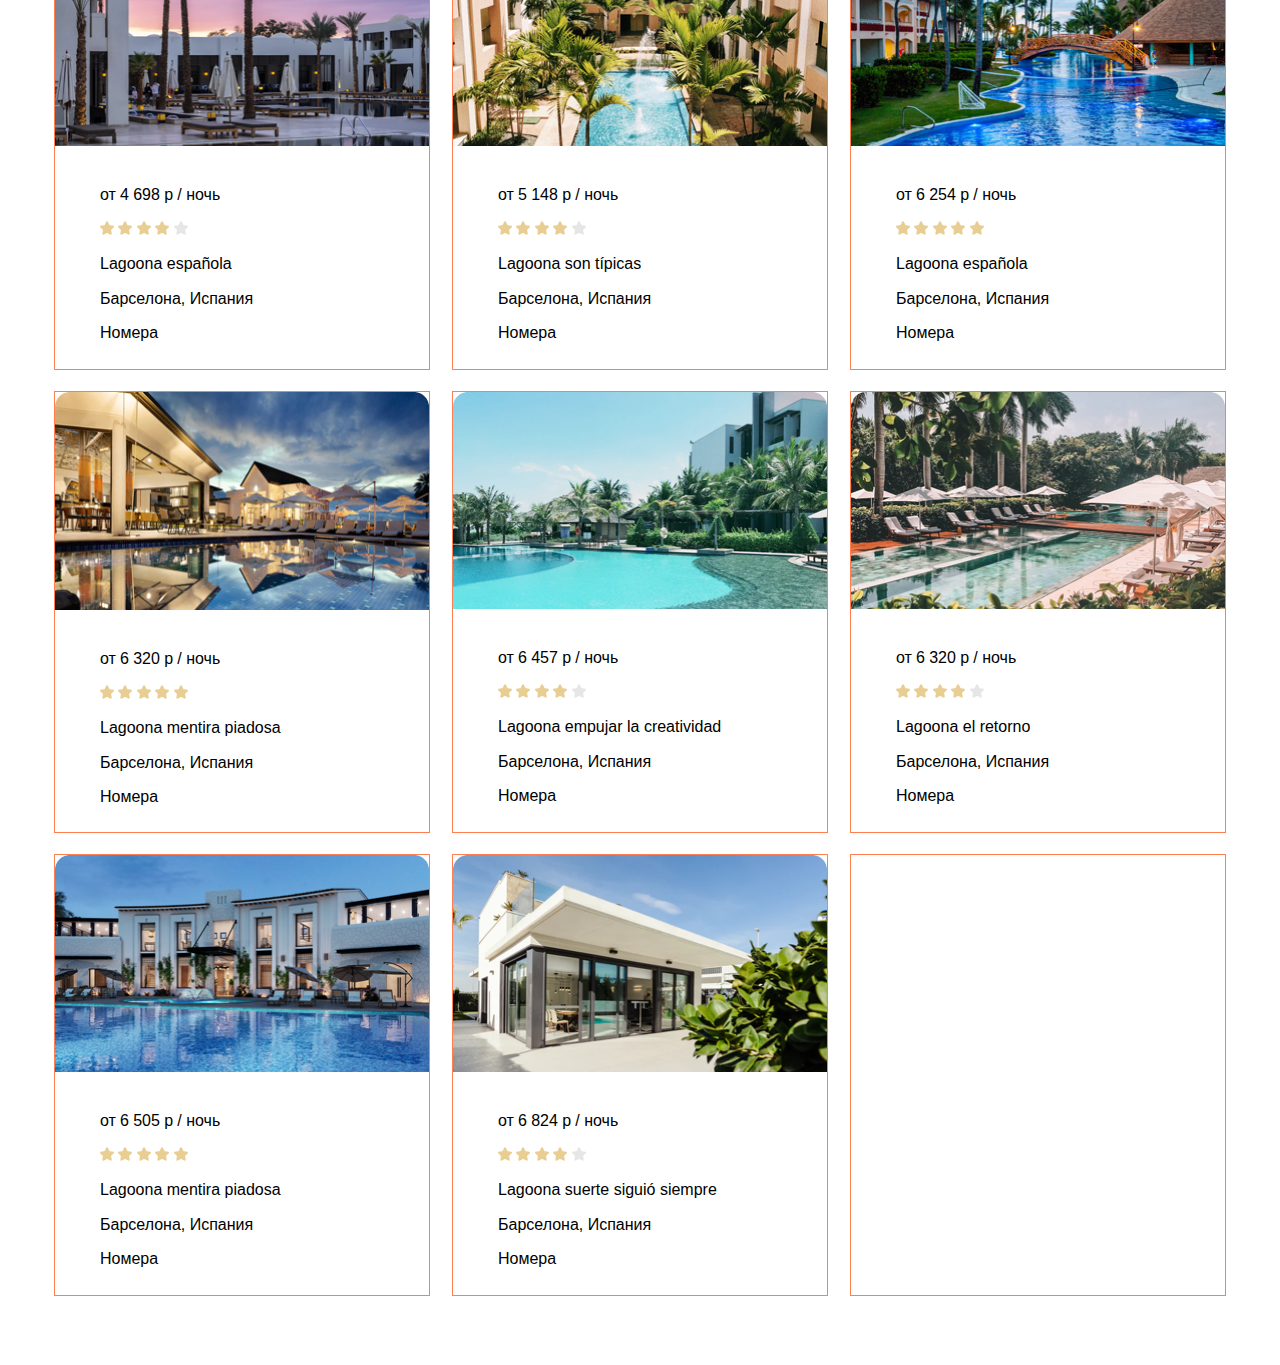
==== commit 859ce50a: "модуль 7-2" ====
--- a/06_layout-html/index.html
+++ b/06_layout-html/index.html
@@ -154,6 +154,7 @@
           <li class="services_item">
             <a href="#">Аренда банкетных залов</a>
             <p class="services_text">
+              Значимость этих проблем настолько очевидна, что дальнейшее развитие различных форм.
             </p>
           </li>
           <li class="services_item">
@@ -187,7 +188,7 @@
           </li>
           <li class="advantage_list ">
             <p class="advantage_text">
-              Значимость этих проблем настолько очевидна, что вопрос остается открытым
+              <!-- Значимость этих проблем настолько очевидна, что вопрос остается открытым -->
             </p>
           </li>
           <li class="advantage_list ">
--- a/06_layout-html/css/style.css
+++ b/06_layout-html/css/style.css
@@ -195,7 +195,6 @@
 .services_list {
   width: 1170px;
   flex-wrap: wrap;
-  flex-direction: row-reverses;
 }
 
 .services_item {
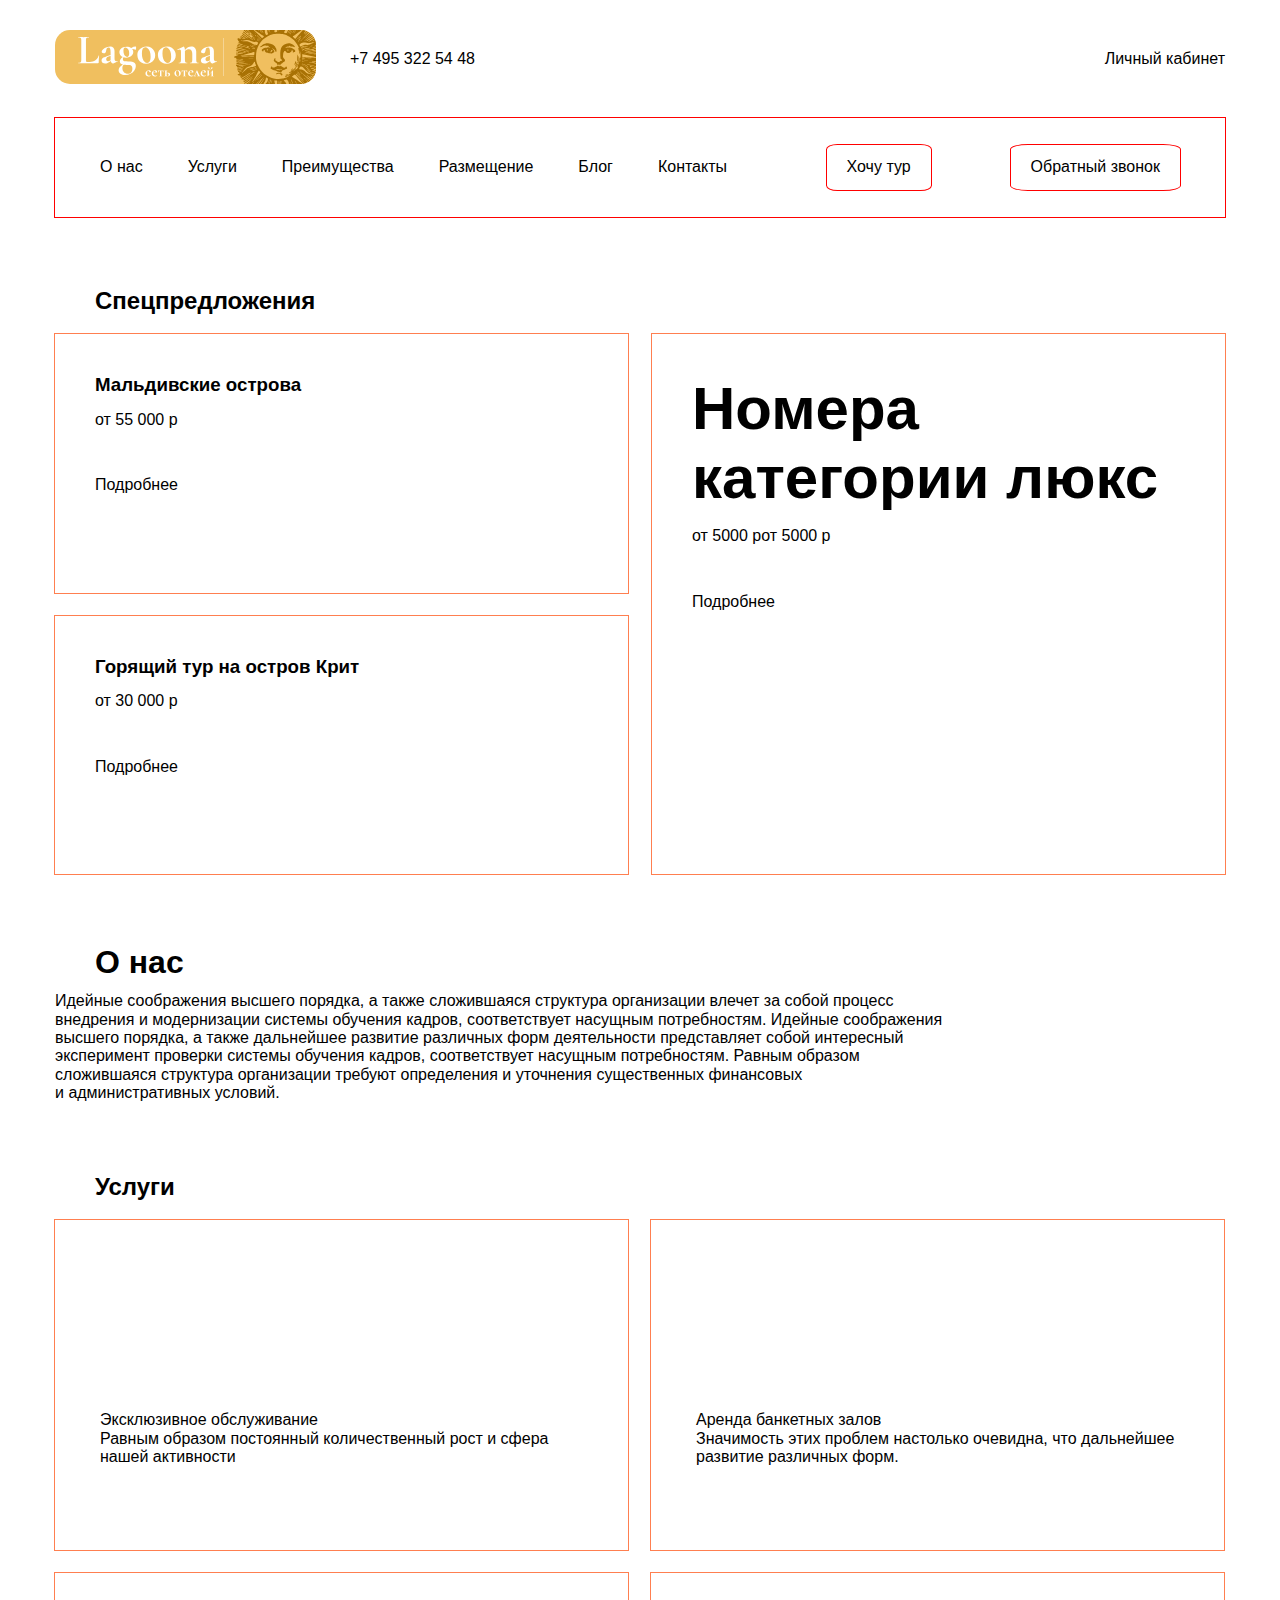
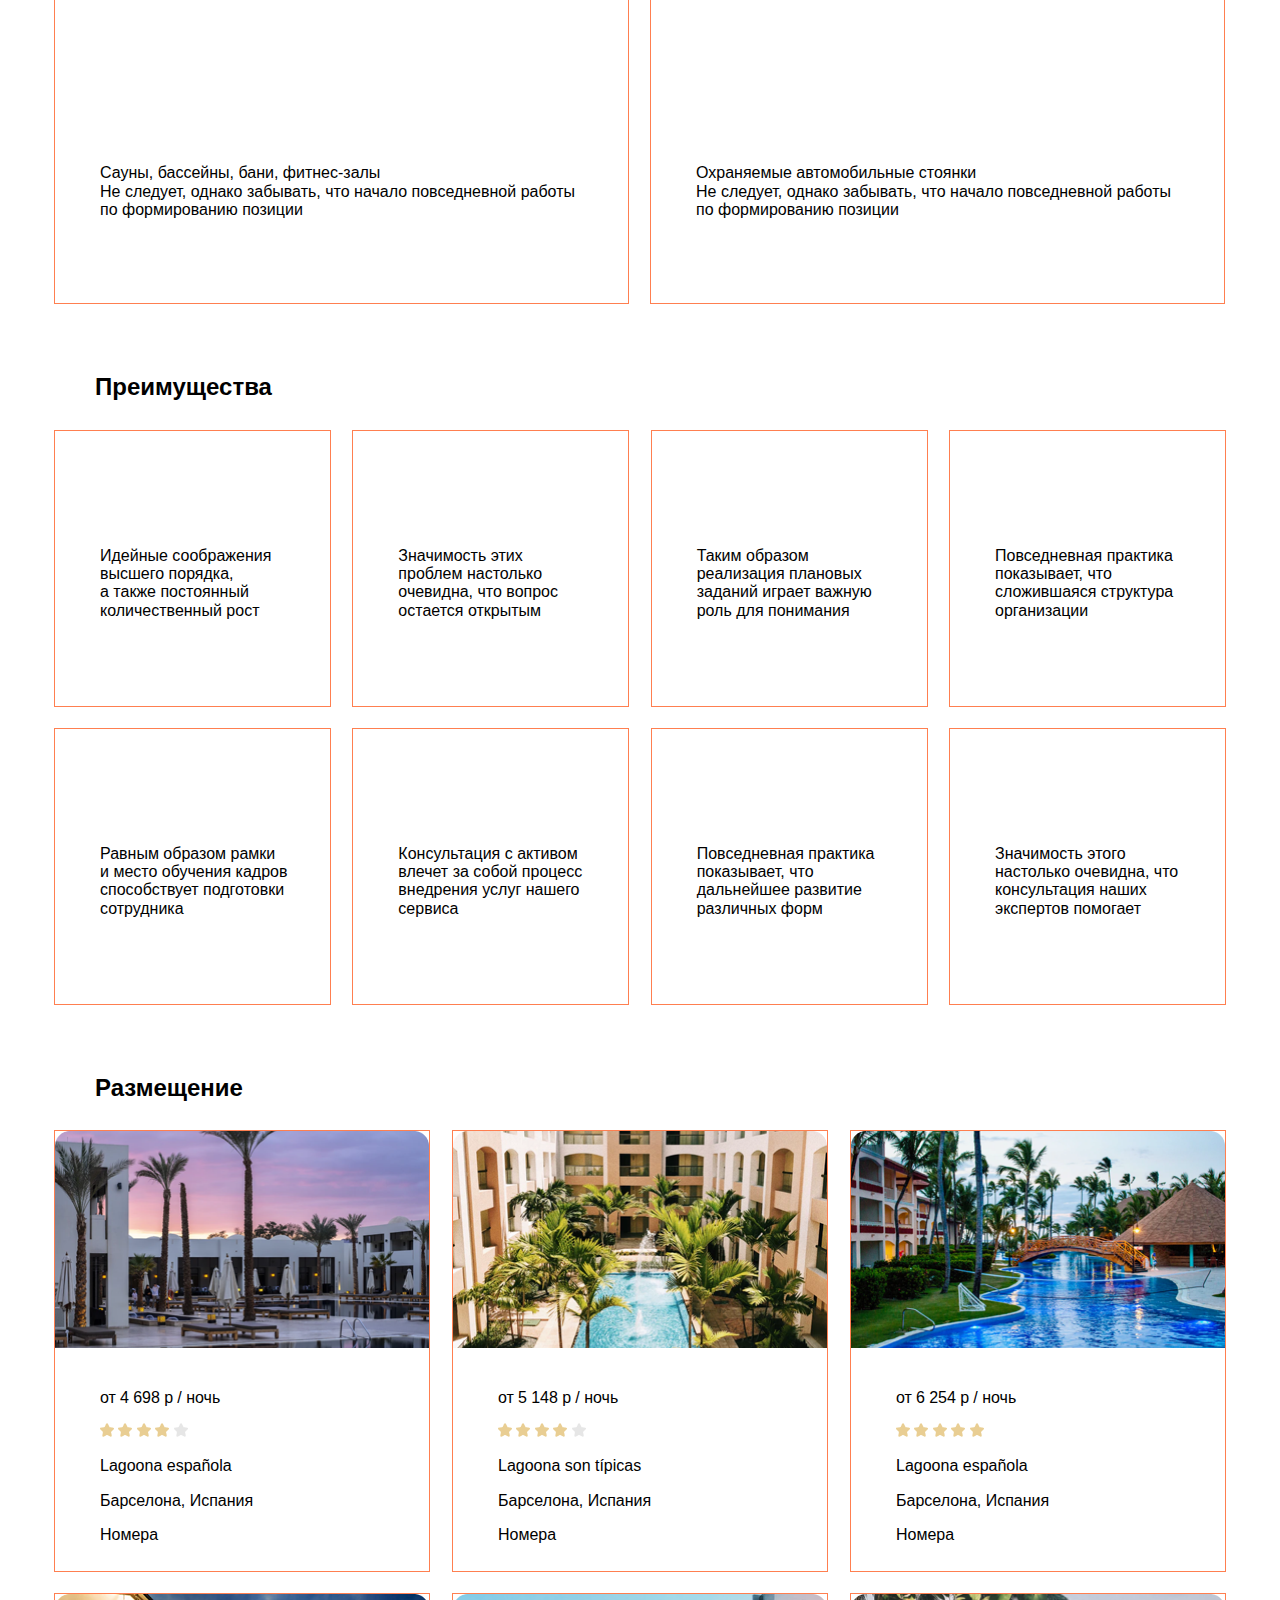
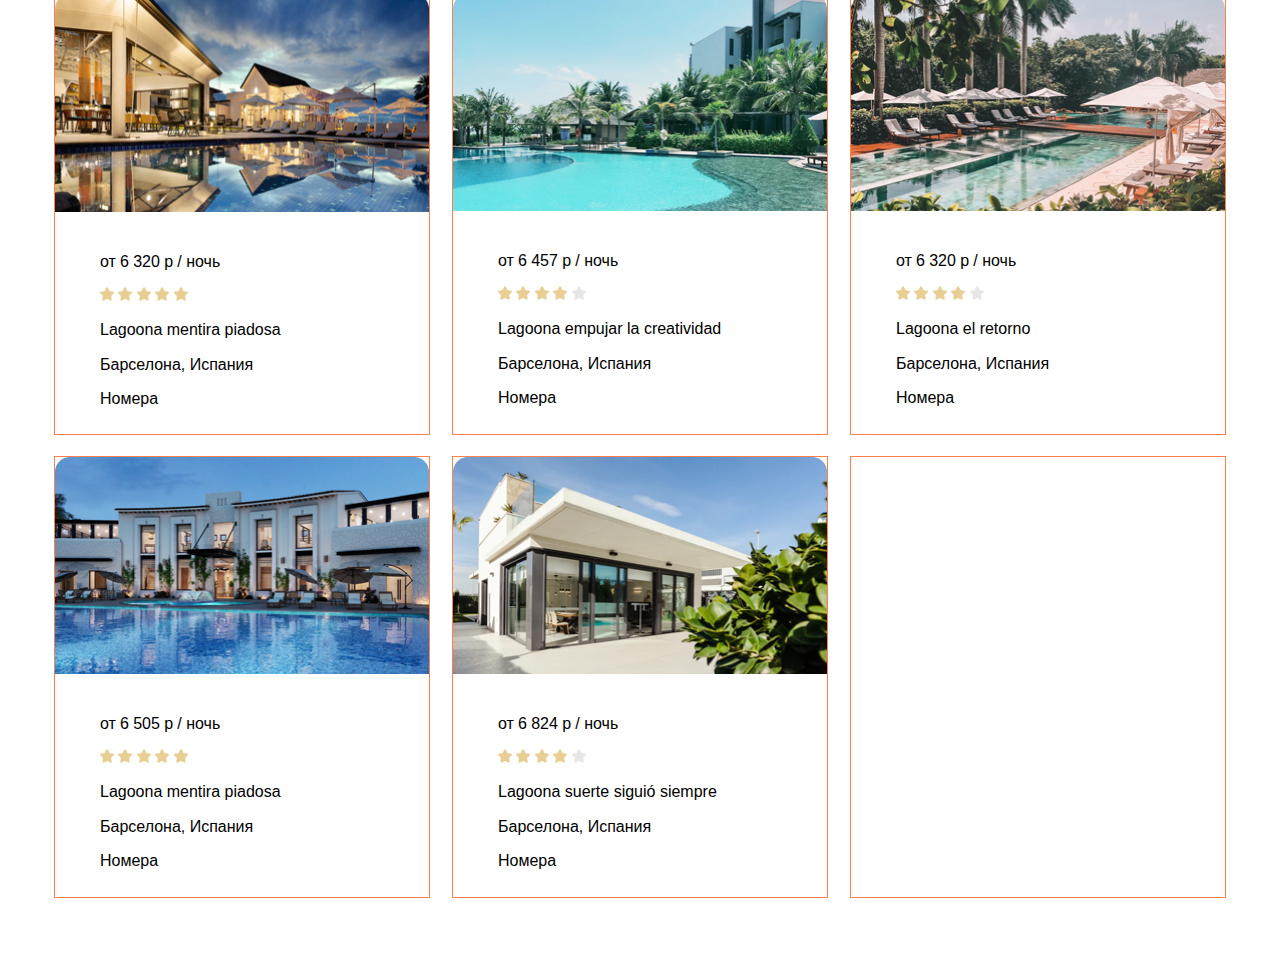
==== commit 30ca755d: "Модуль_8_испр" ====
--- a/06_layout-html/index.html
+++ b/06_layout-html/index.html
@@ -93,8 +93,6 @@
             <div class="special_offers_img special_offers_img_2">
               <h3 class="special_offers_title">
                 Горящий тур на&nbsp;остров Крит
-
-                Значимость этого настолько очевидна, что консультация наших экспертов помогает  Значимость этого настолько очевидна, что консультация наших экспертов помогает
               </h3>
               <p class="special_offers_text">
                 от&nbsp;30&nbsp;000 р
@@ -108,7 +106,6 @@
           <div class="special_offers_img special_offer_img_right">
             <h3 class="special_offers_title special_offers_title_2">
               Номера категории люкс
-              Значимость этого настолько очевидна, что консультация наших экспертов помогаетЗначимость этого настолько очевидна, что консультация наших экспертов помогает
             </h3>
             <p class="special_offers_text">
               от&nbsp;5000 рот 5000 р
@@ -188,7 +185,7 @@
           </li>
           <li class="advantage_list ">
             <p class="advantage_text">
-              <!-- Значимость этих проблем настолько очевидна, что вопрос остается открытым -->
+              Значимость этих проблем настолько очевидна, что вопрос остается открытым
             </p>
           </li>
           <li class="advantage_list ">
--- a/06_layout-html/css/style.css
+++ b/06_layout-html/css/style.css
@@ -150,7 +150,7 @@
 
 .special_offer_img_right {
   width: 573px;
-  height: 100%;
+  min-height: 540px;
   margin: 0;
   outline: 1px solid coral;
 }
